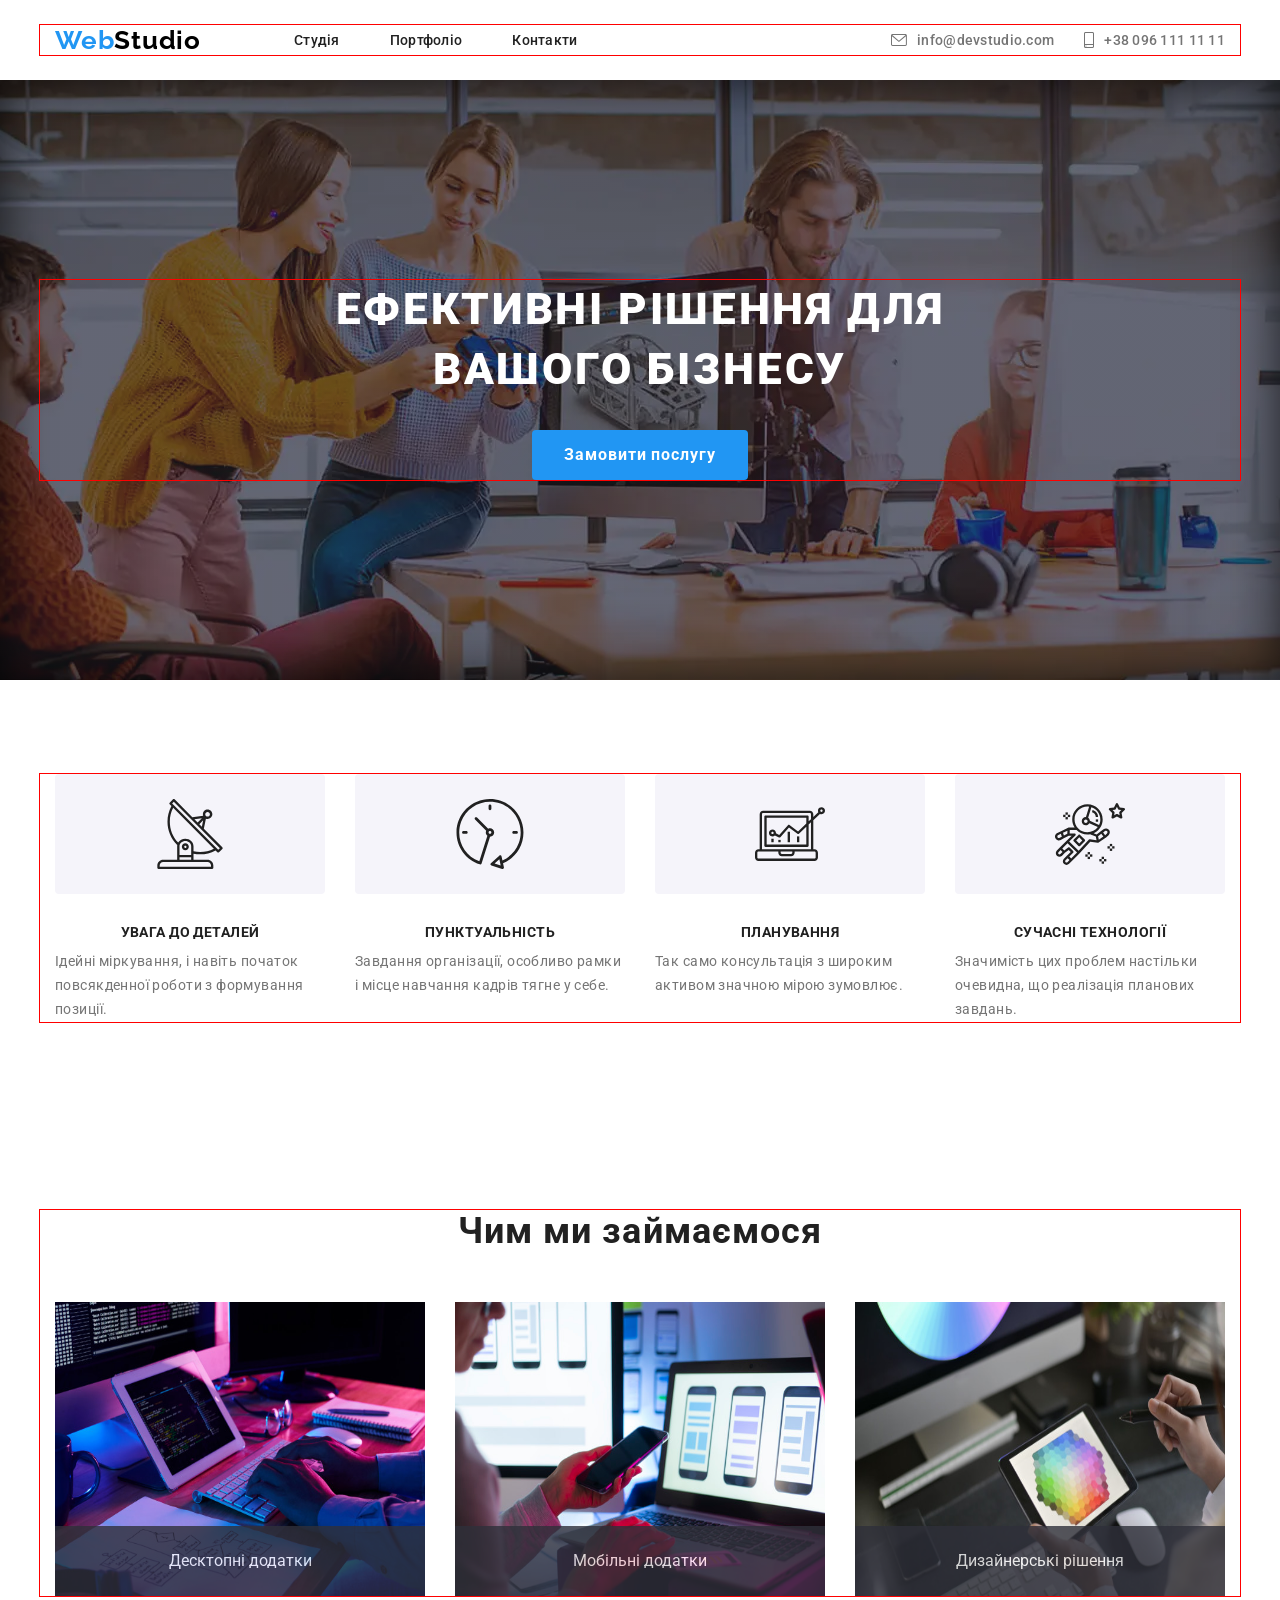
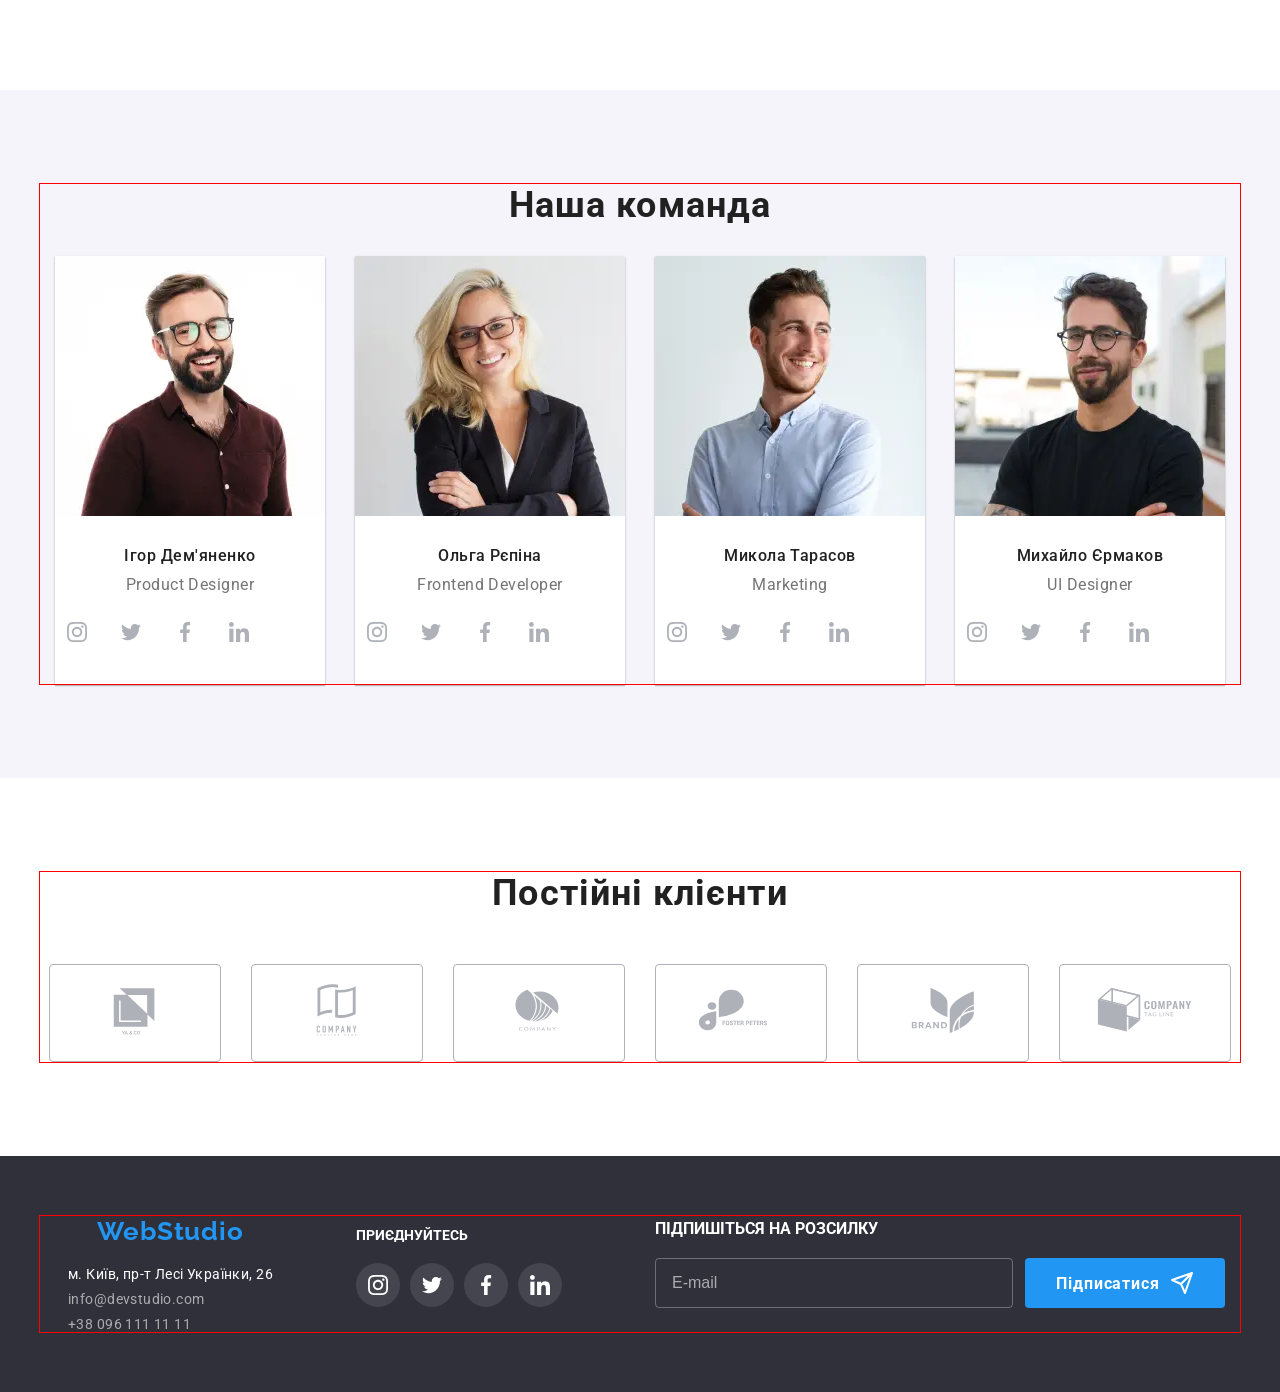
==== index.html @ 1d3b6f0b "initial commit" ====
<!doctype html>
<html lang="en">

<head>
  <meta charset="UTF-8" />
  <meta name="viewport" content="width=device-width, initial-scale=1.0" />
  <title>Document</title>
  <link rel="stylesheet" href="https://cdnjs.cloudflare.com/ajax/libs/animate.css/4.1.1/animate.min.css" />
  <link rel="stylesheet" href="./normalise.css" />
  <link rel="preconnect" href="https://fonts.googleapis.com" />
  <link rel="preconnect" href="https://fonts.gstatic.com" crossorigin />
  <link
    href="https://fonts.googleapis.com/css2?family=Raleway:ital,wght@0,100..900;1,100..900&family=Roboto:ital,wght@0,100..900;1,100..900&display=swap"
    rel="stylesheet" />
  <link rel="stylesheet" href="./css/main.min.css">
</head>

<body>
  <header class="header">
    <div class="container">
      <!-- <p class="animate__animated animate__bounce">tesst xoxoox</p> -->
      <p class="header__webstudio">Web<span>Studio</span></p>

       <button class="header__knopka" data-menu-open><svg class="header__icon">
          <use href="./img/symbol-defs.svg#icon-menu"></use>
        </svg>
      </button>
      <div class="menu is-hidden" data-menu>
        <button class="menu__knopka" data-menu-close type="button"><svg class="menu__close">
          <use href="./img/symbol-defs.svg#icon-cross"></use>
        </svg></button>
        <ul class="menu__list">
          <li class="menu__item"><a href="./index.html" class="menu__link active">Студія</a></li>
          <li class="menu__item"><a href="./portfolio.html" class="menu__link">Портфоліо</a></li>
          <li class="menu__item"><a href="#" class="menu__link">Контакти</a></li>
        </ul>
        <ul class="menu__items">
          <li class="menu__elm"><a href="tel:+380961111111" class="menu__contact">+38 096 111 11 11</a></li>
          <li class="menu__elm"><a href="mailto:info@devstudio.com" class="menu__contact">info@devstudio.com</a></li>
        </ul>
        <ul class="menu__socials">
          <li class="menu__sub"><a href="" class="menu__media">Instagram</a></li>
          <li class="menu__sub"><a href="" class="menu__media">Twitter</a></li>
          <li class="menu__sub"><a href="" class="menu__media">Facebook</a></li>
          <li class="menu__sub"><a href="" class="menu__media">Linkedin</a></li>
        </ul>
      </div>

      <nav class="header__nav">
        <ul class="header__list">
          <li class="header__item">
            <a class="header__link" href="./index.html">Студія</a>
          </li>
          <li class="header__item">
            <a class="header__link" href="./portfolio.html">Портфоліо</a>
          </li>
          <li class="header__item">
            <a class="header__link" href="">Контакти</a>
          </li>
        </ul>
        
      </nav>
      <ul class="header__contacts">
        <li class="header__item">
          <svg class="header__eicon">
            <use href="./img/symbol-defs.svg#icon-mail"></use>
          </svg>
          <a class="header__info" href="mailto:info@devstudio.com">
            info@devstudio.com
          </a>
        </li>
        <li class="header__item">
          <svg class="header__picon">
            <use href="./img/symbol-defs.svg#icon-smartphone"></use>
          </svg>

          <a class="header__info" href="tel:+380961111111">
            +38 096 111 11 11
          </a>
        </li>
      </ul>

     
    </div>
  </header>
  <main class="main">
    <section class="hero">
      <div class="container">
        <h1 class="hero__title">Ефективні рішення для вашого бізнесу</h1>
        <button class="hero__button" data-modal-open>Замовити послугу</button>
      </div>
    </section>

    <section class="features">
      <div class="container">
        <ul class="features__list">
          <li class="features__item">
            <div class="features__box">
              <svg class="features__img1">
                <use href="./img/symbol-defs.svg#icon-antenna"></use>
              </svg>
            </div>
            <h2 class="features__title">УВАГА ДО ДЕТАЛЕЙ</h2>
            <p class="features__description">
              Ідейні міркування, і навіть початок повсякденної роботи з
              формування позиції.
            </p>
          </li>
          <li class="features__item">
            <div class="features__box">
              <svg class="features__img2">
                <use href="./img/symbol-defs.svg#icon-clock"></use>
              </svg>
            </div>
            <h2 class="features__title">ПУНКТУАЛЬНІСТЬ</h2>
            <p class="features__description">
              Завдання організації, особливо рамки і місце навчання кадрів
              тягне у себе.
            </p>
          </li>
          <li class="features__item">
            <div class="features__box">
              <svg class="features__img3">
                <use href="./img/symbol-defs.svg#icon-diagram"></use>
              </svg>
            </div>
            <h2 class="features__title">ПЛАНУВАННЯ</h2>
            <p class="features__description">
              Так само консультація з широким активом значною мірою зумовлює.
            </p>
          </li>
          <li class="features__item">
            <div class="features__box">
              <svg class="features__img4">
                <use href="./img/symbol-defs.svg#icon-astronaut"></use>
              </svg>
            </div>
            <h2 class="features__title">СУЧАСНІ ТЕХНОЛОГІЇ</h2>
            <p class="features__description">
              Значимість цих проблем настільки очевидна, що реалізація
              планових завдань.
            </p>
          </li>
        </ul>
      </div>
    </section>

    <!--gallery-->

    <section class="gallery">
      <div class="container">
        <h1 class="gallery__title">Чим ми займаємося</h1>
        <ul class="gallery__list">
          <li class="gallery__item">
            <img class="gallery__image" src="img/keibord.jpg" alt="keyboard" width="370" height="294" />
            <p class="gallery__description">Десктопні додатки</p>
          </li>
          <li class="gallery__item">
            <img class="gallery__image" src="img/notebuk.jpg" alt="notebuk" width="370" height="294" />
            <p class="gallery__description">Мобільні додатки</p>
          </li>
          <li class="gallery__item">
            <img class="gallery__image" src="img/ipad.jpg" alt="ipad" width="370" height="294" />
            <p class="gallery__description">Дизайнерські рішення</p>
          </li>
        </ul>
      </div>
    </section>

    <!--testimonials-->

    <section class="team">
      <div class="container">
        <h1 class="team__title">Наша команда</h1>
        <ul class="team__list">
          <li class="team__item">
            <picture>
              <source srcset="./img/desktop/igor-desktop@1x.webp 1x, ./img/desktop/igor-desktop@2x.webp 2x " media="(min-width: 1200px)">
              <source srcset="./img/tablet/igor-tablet@1x.webp 1x, ./img/tablet/igor-tablet@2x.webp 2x " media="(min-width: 768px)">
              <source srcset="./img/mobile/igor-mobile@1x.webp 1x, ./img/mobile/igor-mobile@2x.webp 2x" media="(max-width: 767px)">
              <img src="./img/igor.jpg" alt="igor" class="team__foto" />
            </picture>
            <h3 class="team__name">Ігор Дем'яненко</h3>
            <p class="team__role">Product Designer</p>
            <div class="team__box">
              <a href="" class="team__link"><svg class="team__socials">
                  <use href="./img/symbol-defs.svg#icon-instagram"></use>
                </svg></a>
              <a href="" class="team__link"><svg class="team__socials">
                  <use href="./img/symbol-defs.svg#icon-twitter"></use>
                </svg></a>
              <a href="" class="team__link"><svg class="team__socials">
                  <use href="./img/symbol-defs.svg#icon-facebook-1"></use>
                </svg></a>
              <a href="" class="team__link"><svg class="team__socials">
                  <use href="./img/symbol-defs.svg#icon-linkedin"></use>
                </svg></a>
            </div>
          </li>
          <li class="team__item">
            <picture>
              <source srcset="./img/desktop/olga-desktop@1x.webp 1x, ./img/desktop/olga-desktop@2x.webp 2x" media="(min-width: 1200px)">
              <source srcset="./img/tablet/olga-tablet@1x.webp 1x, ./img/tablet/olga-tablet@2x.webp 2x" media="(min-width: 768px)">
              <source srcset="./img/mobile/olga-mobile@1x.webp 1x, ./img/mobile/olga-mobile@2x.webp 2x" media="(max-width: 767px)">
              <img class="team__foto" src="./img/olga (2).jpg" alt="olga" />
            </picture>
            <h3 class="team__name">Ольга Рєпіна</h3>
            <p class="team__role">Frontend Developer</p>
            <div class="team__box">
              <a href="" class="team__link"><svg class="team__socials">
                  <use href="./img/symbol-defs.svg#icon-instagram"></use>
                </svg></a>
              <a href="" class="team__link"><svg class="team__socials">
                  <use href="./img/symbol-defs.svg#icon-twitter"></use>
                </svg></a>
              <a href="" class="team__link"><svg class="team__socials">
                  <use href="./img/symbol-defs.svg#icon-facebook-1"></use>
                </svg></a>
              <a href="" class="team__link"><svg class="team__socials">
                  <use href="./img/symbol-defs.svg#icon-linkedin"></use>
                </svg></a>
            </div>
          </li>
          <li class="team__item">
            <picture>
              <source srcset="./img/desktop/mikola-desktop@1x.webp 1x, ./img/desktop/mikola-desktop@2x.webp 2x" media="(min-width: 1200px)">
              <source srcset="./img/tablet/mikola-tablet@1x.webp 1x, ./img/tablet/mikola-tablet@2x.webp 2x" media="(min-width: 768px)">
              <source srcset="./img/mobile/mikola-mobile@1x.webp 1x, ./img/mobile/mikola-mobile@2x.webp 2x" media="(max-width: 767px)">
              <img class="team__foto" src="./img/mikola (2).jpg" alt="mikola" />
            </picture>
            
            <h3 class="team__name">Микола Тарасов</h3>
            <p class="team__role">Marketing</p>
            <div class="team__box">
              <a href="" class="team__link"><svg class="team__socials">
                  <use href="./img/symbol-defs.svg#icon-instagram"></use>
                </svg></a>
              <a href="" class="team__link"><svg class="team__socials">
                  <use href="./img/symbol-defs.svg#icon-twitter"></use>
                </svg></a>
              <a href="" class="team__link"><svg class="team__socials">
                  <use href="./img/symbol-defs.svg#icon-facebook-1"></use>
                </svg></a>
              <a href="" class="team__link"><svg class="team__socials">
                  <use href="./img/symbol-defs.svg#icon-linkedin"></use>
                </svg></a>
            </div>
          </li>
          <li class="team__item">
            <picture>
              <source srcset="./img/desktop/mihail-desctop@1x.webp 1x, ./img/desktop/mihail-desctop@2x.webp 2x" media="(min-width: 1200px)">
              <source srcset="./img/tablet/mihail-tablet@1x.webp 1x, ./img/tablet/mihail-tablet@2x.webp 2x" media="(min-width: 768px)">
              <source srcset="./img/mobile/mihail-mobile@1x.webp 1x, ./img/mobile/mihail-mobile@2x.webp 2x" media="(max-width: 767px)">
              <img src="./img/mihail (2).jpg" alt="mihail" class="team__foto" />
            </picture>
            
            <h3 class="team__name">Михайло Єрмаков</h3>
            <p class="team__role">UI Designer</p>
            <div class="team__box">
              <a href="" class="team__link"><svg class="team__socials">
                  <use href="./img/symbol-defs.svg#icon-instagram"></use>
                </svg></a>
              <a href="" class="team__link"><svg class="team__socials">
                  <use href="./img/symbol-defs.svg#icon-twitter"></use>
                </svg></a>
              <a href="" class="team__link"><svg class="team__socials">
                  <use href="./img/symbol-defs.svg#icon-facebook-1"></use>
                </svg></a>
              <a href="" class="team__link"><svg class="team__socials">
                  <use href="./img/symbol-defs.svg#icon-linkedin"></use>
                </svg></a>
            </div>
          </li>
        </ul>
      </div>
    </section>

    <section class="clients">
      <div class="container">
        <h2 class="clients__title">Постійні клієнти</h2>
        <ul class="clients__list">
          <li class="clients__item">
            <a href="">
              <svg class="clients__icon">
                <use href="./img/symbol-defs.svg#icon-client1"></use>
              </svg>
            </a>
          </li>
          <li class="clients__item">
            <a href="">
              <svg class="clients__icon">
                <use href="./img/symbol-defs.svg#icon-client2"></use>
              </svg></a>
          </li>
          <li class="clients__item">
            <a href="">
              <svg class="clients__icon">
                <use href="./img/symbol-defs.svg#icon-client3"></use>
              </svg>
            </a>
          </li>
          <li class="clients__item">
            <a href="">
              <svg class="clients__icon">
                <use href="./img/symbol-defs.svg#icon-client4"></use>
              </svg>
            </a>
          </li>
          <li class="clients__item">
            <a href="">
              <svg class="clients__icon">
                <use href="./img/symbol-defs.svg#icon-client5"></use>
              </svg>
            </a>
          </li>
          <li class="clients__item">
            <a href=""><svg class="clients__icon">
                <use href="./img/symbol-defs.svg#icon-client6"></use>
              </svg></a>
          </li>
        </ul>
      </div>
    </section>

    <!--register-->


  </main>


  <footer class="contacts">
      <div class="container">
        <div class="double-box">
        <div class="contacts__box">
          <p class="contacts__title">WebStudio</p>
          <ul class="contacts__list">
            <li class="contacts__item">
              <p class="contacts__address">м. Київ, пр-т Лесі Українки, 26</p>
            </li>
            <li class="contacts__item">
              <p class="contacts__info">info@devstudio.com</p>
            </li>
            <li class="contacts__item">
              <p class="contacts__info">+38 096 111 11 11</p>
            </li>
          </ul>
        </div>
        <div class="socials">
        <p class="socials__title">приєднуйтесь</p>
        <ul class="socials__list">
          <li class="socials__item"><a href="" class="socials__link"><svg class="socials__contacts">
            <use href="./img/symbol-defs.svg#icon-instagram"></use></svg></a></li>
          <li class="socials__item"><a href="" class="socials__link"><svg class="socials__contacts">
            <use href="./img/symbol-defs.svg#icon-twitter"></use></svg></a></li>
          <li class="socials__item"><a href="" class="socials__link"><svg class="socials__contacts">
            <use href="./img/symbol-defs.svg#icon-facebook-1"></use></svg></a></li>
          <li class="socials__item"><a href="" class="socials__link"><svg class="socials__contacts">
            <use href="./img/symbol-defs.svg#icon-linkedin"></use></svg></a></li>
        </ul>
      </div>
        </div>
        <div class="subscribe">
        <p class="subscribe__title">Підпишіться на розсилку</p>
        <form class="subscribe__form" action="#" novalidate>
      <input class="subscribe__input" type="email" placeholder="E-mail"/>
    <button class="subscribe__button" type="submit">
      Підписатися
    </button>
  </form>
</div>
    </div>
  </footer>


  <div class="backdrop is-hidden" data-modal>
      <div class="model">
        <button class="model__button" type="button" data-modal-close><svg class="model__icon">
          <use href="./img/symbol-defs.svg#icon-cross"></use>
      </svg></button>
      <h2 class="model__title">Залиште свої дані, ми вам передзвонимо</h2>
      <form class="model__form">
          <label class="model__label">ім'я
            <input class="model__input" type="text" required minlength="2" maxlength="15"/>
            <svg class="model__pic">
              <use href="./img/symbol-defs.svg#icon-user"></use>
            </svg>
          </label>
          
          <label class="model__label">телефон
            <input class="model__input" type="tel" pattern="^\+38\s0\d{2}\s\d{3}\s\d{2}\s\d{2}$" placeholder="+38 123 456 78 90"/>
            <svg class="model__pic">
              <use href="./img/symbol-defs.svg#icon-phone"></use>
            </svg>
          </label>

          <label class="model__label">пошта
            <input class="model__input" type="email" required minlength="10"/>
            <svg class="model__pic">
              <use href="./img/symbol-defs.svg#icon-box-add"></use>
            </svg>
          </label>
          <label class="model__label"> коментар
            <textarea placeholder="Введіть текст" class="model__comment">
            </textarea>
          </label>
          <div class="model__box">
            <input class="model__check" type="checkbox" required>
            <p class="model__text">Погоджуюся з розсилкою та приймаю</p>
            <a class="model__link" href="">Умови договору</a>
          </div>
          <button class="model__submit" type="submit">Відправити</button>
      </form>
      </div>
    </div>
    <script type="module" src="./modal.js"></script>
    <script src="./menu.js"></script>
</body>

</html>
---- css/main.min.css ----
.header{padding:10px 0}*{margin:0;padding:0;box-sizing:border-box}body{font-family:"Roboto",sans-serif}ul{list-style:none;padding:0}a{text-decoration:none}img{display:block;width:100%;height:auto;max-width:100%}h1,h2,h3,p{margin:0}.container{display:flex;max-width:1200px;margin:0 auto;padding:0 15px;outline:1px solid red}@media screen and (min-width: 480px){.container{width:480px}}@media screen and (min-width: 768px){.container{width:768px}}@media screen and (min-width: 1200px){.container{width:1200px}}.header{background:#fff}@media screen and (min-width: 768px){.header{padding:21px 0}}@media screen and (min-width: 1200px){.header{padding:25px 0}}.header .container{display:flex;align-items:center;height:100%}.header__webstudio{font-family:"Raleway",sans-serif;font-weight:700;font-size:24px;letter-spacing:.03em;color:#2196f3;margin-right:auto}@media screen and (min-width: 768px){.header__webstudio{margin-right:87px}}@media screen and (min-width: 1200px){.header__webstudio{font-size:26px;letter-spacing:.78px;margin-right:93px}}.header__webstudio span{color:#000}.header__nav{display:flex;align-items:center;display:none}@media screen and (min-width: 768px){.header__nav{display:block}}.header__list{display:flex;gap:50px}.header__item{display:flex;align-items:center;gap:10px}.header__link{font-family:"Roboto",sans-serif;font-weight:500;font-size:14px;letter-spacing:.02em;color:#212121;transition:color 250ms;position:relative}.header__link::after{content:"";position:absolute;left:0;bottom:-31px;width:100%;height:4px;border-radius:2px;background-color:#2196f3;opacity:0;transition:opacity 250ms}.header__link:hover{color:#2196f3;transition-timing-function:cubic-bezier(0.89, 0.17, 0.14, 0.89)}.header__link:hover::after{opacity:1}.header__contacts{gap:10px;margin-left:auto;display:none}@media screen and (min-width: 768px){.header__contacts{display:flex;flex-direction:column}}@media screen and (min-width: 1200px){.header__contacts{display:flex;gap:30px;flex-direction:row}}.header__info{font-family:"Roboto",sans-serif;font-weight:500;font-size:14px;letter-spacing:.02em;color:#757575;transition-property:color;transition-duration:500ms}.header__info:hover{color:#2196f3}.header__eicon{display:flex;flex-direction:column;fill:#757575;width:16px;height:12px;transition-property:fill;transition-duration:250ms}.header__eicon:hover{fill:#2196f3}.header__picon{display:flex;flex-direction:column;fill:#757575;width:10px;height:16px;transition-property:fill;transition-duration:250ms}.header__picon:hover{fill:#2196f3}.header__knopka{border:none;display:block;background-color:#fff}@media screen and (min-width: 768px){.header__knopka{display:none}}.header__icon{width:40px;height:40px}.menu{position:fixed;top:0;left:0;width:100%;height:100%;background-color:#fff;z-index:1;padding:48px 0 48px 40px;opacity:1}.menu__knopka{width:40px;height:40px;border-radius:50%;background-color:green;display:flex;justify-content:center;align-items:center;border:none;background-color:rgba(0,0,0,0);position:absolute;top:10px;right:15px}.menu__knopka:hover .menu__close{fill:#2196f3}.menu__close{width:30px;height:30px;transition-property:fill;transition-duration:350ms}.menu__list{display:flex;flex-direction:column;gap:35px}.menu__link{font-family:"Roboto",sans-serif;font-weight:500;font-size:40px;letter-spacing:.02em;color:#212121}.menu__items{display:flex;flex-direction:column;gap:32px;margin-top:150px;margin-bottom:64px}.menu__contact{font-family:"Roboto",sans-serif;font-weight:500;font-size:34px;letter-spacing:.02em;color:#2196f3}.menu__elm:last-child .menu__contact{font-family:"Roboto",sans-serif;font-weight:500;font-size:24px;letter-spacing:.02em;color:#757575}.menu__socials{display:flex;align-items:center;gap:10px}.menu__media{font-family:"Roboto",sans-serif;font-weight:500;font-size:18px;line-height:122%;letter-spacing:.02em;color:#2196f3}.menu__sub{display:flex;align-items:center}.menu__sub:not(:last-child)::after{content:"";display:block;width:1px;height:22px;margin-left:10px;background-color:rgba(33,33,33,.2)}.active{color:#2196f3}.is-hidden{opacity:0;pointer-events:none}.hero{background-image:linear-gradient(rgba(47, 48, 58, 0.4), rgba(47, 48, 58, 0.4)),url("../img/mobile/hero-mobile@1x.webp");padding-top:118px;padding-bottom:118px;margin:0% auto;display:flex;justify-content:center;align-items:center;box-shadow:0px 0px 50px 0px rgba(0,0,0,.75) inset;-webkit-box-shadow:0px 0px 50px 0px rgba(0,0,0,.75) inset;-moz-box-shadow:0px 0px 50px 0px rgba(0,0,0,.75) inset;background-repeat:no-repeat;background-size:cover;background-position:center}@media(min-device-pixel-ratio: 2),(min-resolution: 192dpi),(min-resolution: 2dppx){.hero{background-image:linear-gradient(rgba(47, 48, 58, 0.4), rgba(47, 48, 58, 0.4)),url(../img/mobile/hero-mobile@2x.webp)}}@media screen and (min-width: 768px){.hero{background-image:linear-gradient(rgba(47, 48, 58, 0.4), rgba(47, 48, 58, 0.4)),url(../img/tablet/hero-tablet@1x.webp)}}@media screen and (min-width: 768px)and (min-device-pixel-ratio: 2),screen and (min-width: 768px)and (min-resolution: 192dpi),screen and (min-width: 768px)and (min-resolution: 2dppx){.hero{background-image:linear-gradient(rgba(47, 48, 58, 0.4), rgba(47, 48, 58, 0.4)),url(../img/tablet/hero-tablet@2x.webp)}}@media screen and (min-width: 1200px){.hero{padding-bottom:200px;padding-top:200px;background-image:linear-gradient(rgba(47, 48, 58, 0.4), rgba(47, 48, 58, 0.4)),url(../img/desktop/hero-desktop@1x.webp)}}@media screen and (min-width: 1200px)and (min-device-pixel-ratio: 2),screen and (min-width: 1200px)and (min-resolution: 192dpi),screen and (min-width: 1200px)and (min-resolution: 2dppx){.hero{background-image:linear-gradient(rgba(47, 48, 58, 0.4), rgba(47, 48, 58, 0.4)),url(../img/desktop/hero-desktop@2x.webp)}}.hero__title{font-family:"Roboto",sans-serif;font-weight:900;font-size:26px;line-height:136%;letter-spacing:.06em;text-transform:uppercase;text-align:center;color:#fff;width:100%;margin-bottom:30px}@media screen and (min-width: 480px){.hero__title{width:360px}}@media screen and (min-width: 1200px){.hero__title{width:696px;font-size:44px}}.hero__button{border:none;font-family:"Roboto",sans-serif;border-radius:4px;width:200px;height:50px;background:#2196f3;font-weight:700;font-size:16px;line-height:187%;letter-spacing:.06em;text-align:center;color:#fff}@media screen and (min-width: 1200px){.hero__button{width:216px}}.hero .container{flex-direction:column;align-items:center}.features{padding-bottom:60px;padding-top:60px}@media screen and (min-width: 768px){.features{padding-bottom:94px;padding-top:94px}}.features__list{display:flex;flex-direction:column;gap:30px}@media screen and (min-width: 768px){.features__list{display:grid;grid-template-columns:repeat(2, 1fr)}}@media screen and (min-width: 1200px){.features__list{grid-template-columns:repeat(4, 1fr)}}.features__item{width:100%;height:226px}@media screen and (min-width: 480px){.features__item{width:450px}}@media screen and (min-width: 768px){.features__item{width:354px;height:224px}}@media screen and (min-width: 1200px){.features__item{width:270px;height:248px}}.features__box{width:100%;height:120px;background-color:#f5f4fa;margin-bottom:30px;border-radius:4px;display:flex;justify-content:center;align-items:center}@media screen and (min-width: 480px){.features__box{width:450px}}@media screen and (min-width: 768px){.features__box{width:354px;height:120px}}@media screen and (min-width: 1200px){.features__box{width:270px;height:120px}}.features__img1{fill:#212121;width:70px;height:70px}.features__img2{fill:#212121;width:70px;height:70px}.features__img3{fill:#212121;width:70px;height:70px}.features__img4{fill:#212121;width:70px;height:70px}.features__title{font-family:"Roboto",sans-serif;font-weight:700;font-size:14px;letter-spacing:.03em;text-transform:uppercase;color:#212121;margin-bottom:10px;text-align:center}.features__description{font-family:"Roboto",sans-serif;font-weight:400;font-size:14px;line-height:171%;letter-spacing:.03em;color:#757575}.gallery{display:none}@media screen and (min-width: 1200px){.gallery{padding-bottom:94px;padding-top:94px;display:block}}.gallery .container{flex-direction:column;align-items:center}.gallery__title{font-family:"Roboto",sans-serif;font-weight:700;font-size:36px;letter-spacing:.03em;text-align:center;color:#212121;margin-bottom:50px}.gallery__list{display:flex;gap:30px}.gallery__item{width:370px;height:294px;display:block;position:relative}.gallery__image{gap:30px;width:370px;height:294px}.gallery__description{display:flex;justify-content:center;align-items:center;width:370px;height:70px;color:#fff;background-color:#2f303a;opacity:80%;position:absolute;bottom:0}.team{background-color:#f5f4fa;padding-bottom:60px;padding-top:60px}@media screen and (min-width: 1200px){.team{padding-bottom:94px;padding-top:94px}}.team .container{display:flex;flex-direction:column}.team__title{font-family:"Roboto",sans-serif;font-weight:700;font-size:28px;letter-spacing:.03em;text-align:center;color:#212121;margin-bottom:30px}@media screen and (min-width: 1200px){.team__title{font-weight:700;font-size:36px}}.team__list{display:flex;flex-direction:column;gap:30px}@media screen and (min-width: 768px){.team__list{display:grid;grid-template-columns:repeat(2, 1fr)}}@media screen and (min-width: 1200px){.team__list{display:grid;grid-template-columns:repeat(4, 1fr)}}.team__item{box-shadow:0 2px 1px 0 rgba(0,0,0,.2),0 1px 1px 0 rgba(0,0,0,.14),0 1px 3px 0 rgba(0,0,0,.12);background:#fff;width:100%;height:100%}@media screen and (min-width: 480px){.team__item{width:450px;height:622px}}@media screen and (min-width: 768px){.team__item{width:354px;height:536px}}@media screen and (min-width: 1200px){.team__item{width:270px;height:428px}}.team__foto{width:100%;margin-bottom:30px}@media screen and (min-width: 480px){.team__foto{width:450px;height:460px}}@media screen and (min-width: 768px){.team__foto{width:354px;height:374px}}@media screen and (min-width: 1200px){.team__foto{width:270px;height:260px}}.team__name{font-family:"Roboto",sans-serif;font-weight:500;font-size:16px;letter-spacing:.03em;text-align:center;color:#212121;margin-bottom:10px}.team__role{font-family:"Roboto",sans-serif;font-weight:400;font-size:16px;letter-spacing:.03em;text-align:center;color:#757575;margin-bottom:16px}.team__box{display:flex;justify-self:center;gap:10px;margin-bottom:24px}.team__link{display:flex;align-items:center;justify-content:center;width:44px;height:44px;border-radius:50%;transition-property:background-color;transition-duration:250ms}.team__link:hover{background-color:#2196f3}.team__link:hover .team__socials{fill:#fff}.team__socials{fill:#afb1b8;width:20px;height:20px;transition-property:fill;transition-duration:350ms}.clients{padding-top:60px;padding-bottom:60px}@media screen and (min-width: 1200px){.clients{padding-bottom:94px;padding-top:94px}}.clients .container{display:flex;justify-content:center;align-items:center;flex-direction:column}.clients__title{font-family:"Roboto",sans-serif;font-weight:700;font-size:28px;letter-spacing:.03em;text-align:center;color:#212121;margin-bottom:30px}@media screen and (min-width: 1200px){.clients__title{font-weight:700;font-size:36px;margin-bottom:50px}}.clients__list{display:grid;gap:30px;grid-template-columns:repeat(2, 1fr);justify-content:center;align-items:center;flex-wrap:wrap}@media screen and (min-width: 768px){.clients__list{display:grid;grid-template-columns:repeat(3, 1fr)}}@media screen and (min-width: 1200px){.clients__list{display:grid;grid-template-columns:repeat(6, 1fr)}}.clients__item{border:solid 1px #afb1b8;border-radius:4px;display:flex;align-items:center;justify-content:center;padding:16px 10px;transition-property:border;transition-duration:350ms}.clients__item:hover{border:solid 1px #2196f3}@media screen and (min-width: 480px){.clients__item{padding:16px 52px}}@media screen and (min-width: 768px){.clients__item{padding:16px 60px}}@media screen and (min-width: 1200px){.clients__item{padding:16px 32px}}.clients__icon{fill:#afb1b8;width:100%;height:60px;transition-property:fill;transition-duration:350ms}.clients__icon:hover{fill:#2196f3}@media screen and (min-width: 480px){.clients__icon{width:106px}}.contacts{background:#2f303a;padding-top:60px;padding-bottom:60px}.contacts .container{display:flex;flex-direction:column;align-items:center}@media screen and (min-width: 1200px){.contacts .container{display:flex;flex-direction:row}}.contacts .container:last-child>div:last-child{display:flex;flex-wrap:wrap;align-items:center}.contacts__box{display:flex;flex-direction:column;align-items:center;margin-bottom:20px}@media screen and (min-width: 1200px){.contacts__box{margin-bottom:0;width:231px}}.contacts__title{display:flex;font-family:"Raleway",sans-serif;font-weight:700;font-size:24px;letter-spacing:.03em;color:#2196f3;margin-bottom:20px;justify-content:center}@media screen and (min-width: 1200px){.contacts__title{font-size:26px}}.contacts__list{display:flex;gap:8px;flex-direction:column}@media screen and (min-width: 1200px){.contacts__list{gap:9px}}.contacts__address{font-family:"Roboto",sans-serif;font-weight:400;font-size:14px;letter-spacing:.03em;color:#fff;text-align:center}@media screen and (min-width: 1200px){.contacts__address{text-align:left}}.contacts__info{font-family:"Roboto",sans-serif;font-weight:400;font-size:14px;letter-spacing:.03em;color:hsla(0,0%,100%,.6);text-align:center}@media screen and (min-width: 1200px){.contacts__info{text-align:left}}.socials{display:flex;flex-direction:column;text-align:center;margin-top:60px}@media screen and (min-width: 768px){.socials{margin-left:165px;margin-top:0}}@media screen and (min-width: 1200px){.socials{text-align:left;margin-left:70px}}.socials__title{font-family:"Roboto",sans-serif;font-weight:700;font-size:14px;letter-spacing:3%;color:#fff;text-transform:uppercase;margin-bottom:20px}.socials__list{display:flex;gap:10px}.socials__link{display:flex;align-items:center;justify-content:center;width:44px;height:44px;border-radius:50%;background:hsla(0,0%,100%,.1);transition:background-color 350ms}.socials__link:hover{background:#2196f3}.socials__contacts{fill:#fff;width:20px;height:20px}.double-box{margin-bottom:60px}@media screen and (min-width: 768px){.double-box{display:flex;flex-direction:row;align-items:baseline}}@media screen and (min-width: 1200px){.double-box{margin-bottom:0}}.subscribe{display:flex;align-items:center;justify-content:center;flex-direction:column}@media screen and (min-width: 1200px){.subscribe{flex-direction:column;margin-left:93px;margin-bottom:20px}}.subscribe__title{font-family:"Roboto",sans-serif;font-weight:700;font-size:14px;letter-spacing:3%;text-transform:uppercase;color:#fff;margin-bottom:20px;text-align:center}@media screen and (min-width: 1200px){.subscribe__title{font-size:16px;letter-spacing:6%;text-align:left;width:100%}}.subscribe__form{display:flex;align-items:center;justify-content:center;flex-direction:column}@media screen and (min-width: 1200px){.subscribe__form{flex-direction:row;align-items:center;gap:12px}}.subscribe__input{border-radius:4px;width:290px;height:50px;border:1px solid hsla(0,0%,100%,.3);background:rgba(0,0,0,0);padding-left:16px;color:#fff;font-size:16px;outline:none;transition:border-color 350ms;margin-bottom:20px}@media screen and (min-width: 768px){.subscribe__input{width:450px}}@media screen and (min-width: 1200px){.subscribe__input{width:358px;height:50px;margin-bottom:0}}.subscribe__input::-moz-placeholder{color:hsla(0,0%,100%,.6)}.subscribe__input::placeholder{color:hsla(0,0%,100%,.6)}.subscribe__input:focus{border-color:hsla(0,0%,100%,.6)}.subscribe__button{font-family:"Roboto",sans-serif;border:none;border-radius:4px;width:200px;height:50px;background:#2196f3;font-weight:700;font-size:16px;letter-spacing:.06em;color:#fff;display:flex;align-items:center;justify-content:center;gap:10px;cursor:pointer;transition:background 350ms}.subscribe__button:hover{background:rgb(12.0615384615,129.6615384615,223.1384615385)}.subscribe__button::after{content:"";display:inline-block;width:24px;height:24px;background-image:url("data:image/svg+xml,%3Csvg xmlns='http://www.w3.org/2000/svg' width='24' height='24' viewBox='0 0 24 24' fill='none'%3E%3Cpath d='M22 2L11 13M22 2L15 22L11 13M22 2L2 9L11 13' stroke='white' stroke-width='2' stroke-linecap='round' stroke-linejoin='round'/%3E%3C/svg%3E");background-repeat:no-repeat;background-position:center;background-size:contain;flex-shrink:0}.backdrop{background-color:rgba(12,7,8,.4745098039);position:fixed;top:0;left:0;width:100%;height:100%}.is-hidden{opacity:0;pointer-events:none}.model{width:100%;height:609px;background-color:#fff;border-radius:4px;position:absolute;top:50%;left:50%;transform:translate(-50%, -50%);padding:40px}@media screen and (min-width: 450px){.model{width:450px}}@media screen and (min-width: 1200px){.model{width:528px;height:581px}}.model__button{width:40px;height:40px;border-radius:50%;border:none;outline:1px solid gray;display:flex;align-items:center;justify-content:center;position:absolute;top:10px;right:10px;background-color:rgba(0,0,0,0)}.model__button:hover .model__icon{fill:#2196f3}.model__icon{width:18px;height:18px;fill:#000;transition-property:fill;transition-duration:350ms}.model__title{font-family:"Roboto",sans-serif;font-weight:700;font-size:20px;letter-spacing:.03em;text-align:center;color:#212121;margin-bottom:12px}.model__label{font-weight:400;font-size:12px;letter-spacing:.01em;color:#757575;display:block;position:relative}.model__input{outline:1px solid rgba(33,33,33,.2);border-radius:4px;width:100%;height:40px;margin-top:4px;margin-bottom:10px;border:none;padding-left:42px;transition-property:outline;transition-duration:350ms}@media screen and (min-width: 480px){.model__input{width:370px}}@media screen and (min-width: 1200px){.model__input{width:448px}}.model__input:hover,.model__input:focus{outline:1px solid #2196f3}.model__input:hover+.model__pic,.model__input:focus+.model__pic{fill:#2196f3}.model__pic{width:18px;height:18px;position:absolute;top:30px;left:12px;fill:#000}.model__comment{display:block;width:100%;outline:1px solid rgba(33,33,33,.2);border:rgba(33,33,33,.2);border-radius:4px;height:120px;resize:none;padding:12px 16px;font-weight:400;font-size:12px;letter-spacing:.01em;color:rgba(117,117,117,.5);margin-top:4px;margin-bottom:20px}@media screen and (min-width: 480px){.model__comment{width:370px}}@media screen and (min-width: 1200px){.model__comment{width:448px}}.model__box{display:flex;justify-content:center;align-items:center}.model__check{width:16px;height:15px}.model__text{font-weight:400;font-size:12px;line-height:171%;letter-spacing:.03em;color:#757575;margin-left:9px;margin-right:4px}.model__link{font-weight:400;font-size:12px;line-height:171%;letter-spacing:.03em;color:#2196f3;text-decoration:underline;-webkit-text-decoration-skip-ink:none;text-decoration-skip-ink:none}.model__submit{font-weight:700;font-size:16px;line-height:188%;letter-spacing:.06em;border:none;color:#fff;text-align:center;border-radius:4px;width:200px;height:50px;box-shadow:0px 4px 4px 0px rgba(0,0,0,.15);background:#2196f3;display:block;margin:0 auto;margin-top:30px}.phero{padding-bottom:40px;padding-top:60px}@media screen and (min-width: 768px){.phero{padding-bottom:14px;padding-top:60px}}@media screen and (min-width: 1200px){.phero{padding-bottom:34px;padding-top:94px}}.phero .container{padding:0}@media screen and (min-width: 768px){.phero .container{justify-content:center}}.phero__list{display:flex;gap:8px;flex-wrap:wrap}.phero__item{display:flex;align-items:center;justify-content:center}.phero__link{font-family:"Roboto",sans-serif;color:#212121;background-color:#f5f4fa;text-transform:capitalize;padding:6px 22px;font-weight:500;font-size:16px;line-height:163%;letter-spacing:.03em;text-align:center;color:#212121;transition-property:color,background-color,box-shadow;transition-duration:250ms}.phero__link:hover{color:#fff;background-color:#2196f3;border-radius:4px;box-shadow:0px 2px 2px 0px rgba(0,0,0,.1215686275);box-shadow:0px 1px 2px 0px rgba(0,0,0,.0784313725);box-shadow:0px 3px 1px 0px rgba(0,0,0,.1019607843)}.testimonials{padding-bottom:40px;padding-top:60px}@media screen and (min-width: 768px){.testimonials{padding-bottom:14px;padding-top:60px}}@media screen and (min-width: 1200px){.testimonials{padding-bottom:34px;padding-top:60px}}.testimonials .container{justify-content:center}.testimonials__list{display:flex;gap:30px;flex-wrap:wrap}.testimonials__item{border:solid 1px #eee;position:relative;border-radius:4px;overflow:hidden;display:flex;flex-direction:column;width:100%}@media screen and (min-width: 768px){.testimonials__item{width:354px;height:440px}}@media screen and (min-width: 1200px){.testimonials__item{width:370px;height:404px}}.testimonials__item:hover{box-shadow:1px 4px 6px 0 rgba(0,0,0,.16),0 4px 4px 0 rgba(0,0,0,.06),0 1px 1px 0 rgba(0,0,0,.12);background:#fff}.testimonials__item:hover .testimonials__text{opacity:1;transform:translateY(0);color:#fff}.testimonials__box{position:relative;overflow:hidden}.testimonials__foto{width:100%;height:100%;overflow:hidden}@media screen and (max-width: 480px){.testimonials__foto{width:450px}}@media screen and (min-width: 768px){.testimonials__foto{width:354px}}@media screen and (min-width: 1200px){.testimonials__foto{width:370px}}.testimonials__text{position:absolute;top:0;left:0;width:100%;height:100%;background:rgba(33,150,243,.9);font-family:"Roboto",sans-serif;font-weight:400;font-size:18px;line-height:156%;letter-spacing:.03em;color:#fff;padding:10px 10px;opacity:0;transform:translateY(100%);transition-property:opacity,transform;transition-duration:250ms}@media screen and (min-width: 480px){.testimonials__text{padding:77px 24px}}@media screen and (min-width: 768px){.testimonials__text{padding-bottom:77px;padding-right:24px;padding-left:24px;padding-top:49px}}@media screen and (min-width: 1200px){.testimonials__text{padding:63px 24px}}.testimonials__info{padding:20px 24px}.testimonials__name{font-family:"Roboto",sans-serif;font-weight:700;font-size:18px;letter-spacing:.03em;color:#212121;margin-bottom:15px}.testimonials__role{font-family:"Roboto",sans-serif;text-transform:capitalize;color:#757575;font-weight:400;font-size:16px}/*# sourceMappingURL=main.min.css.map */
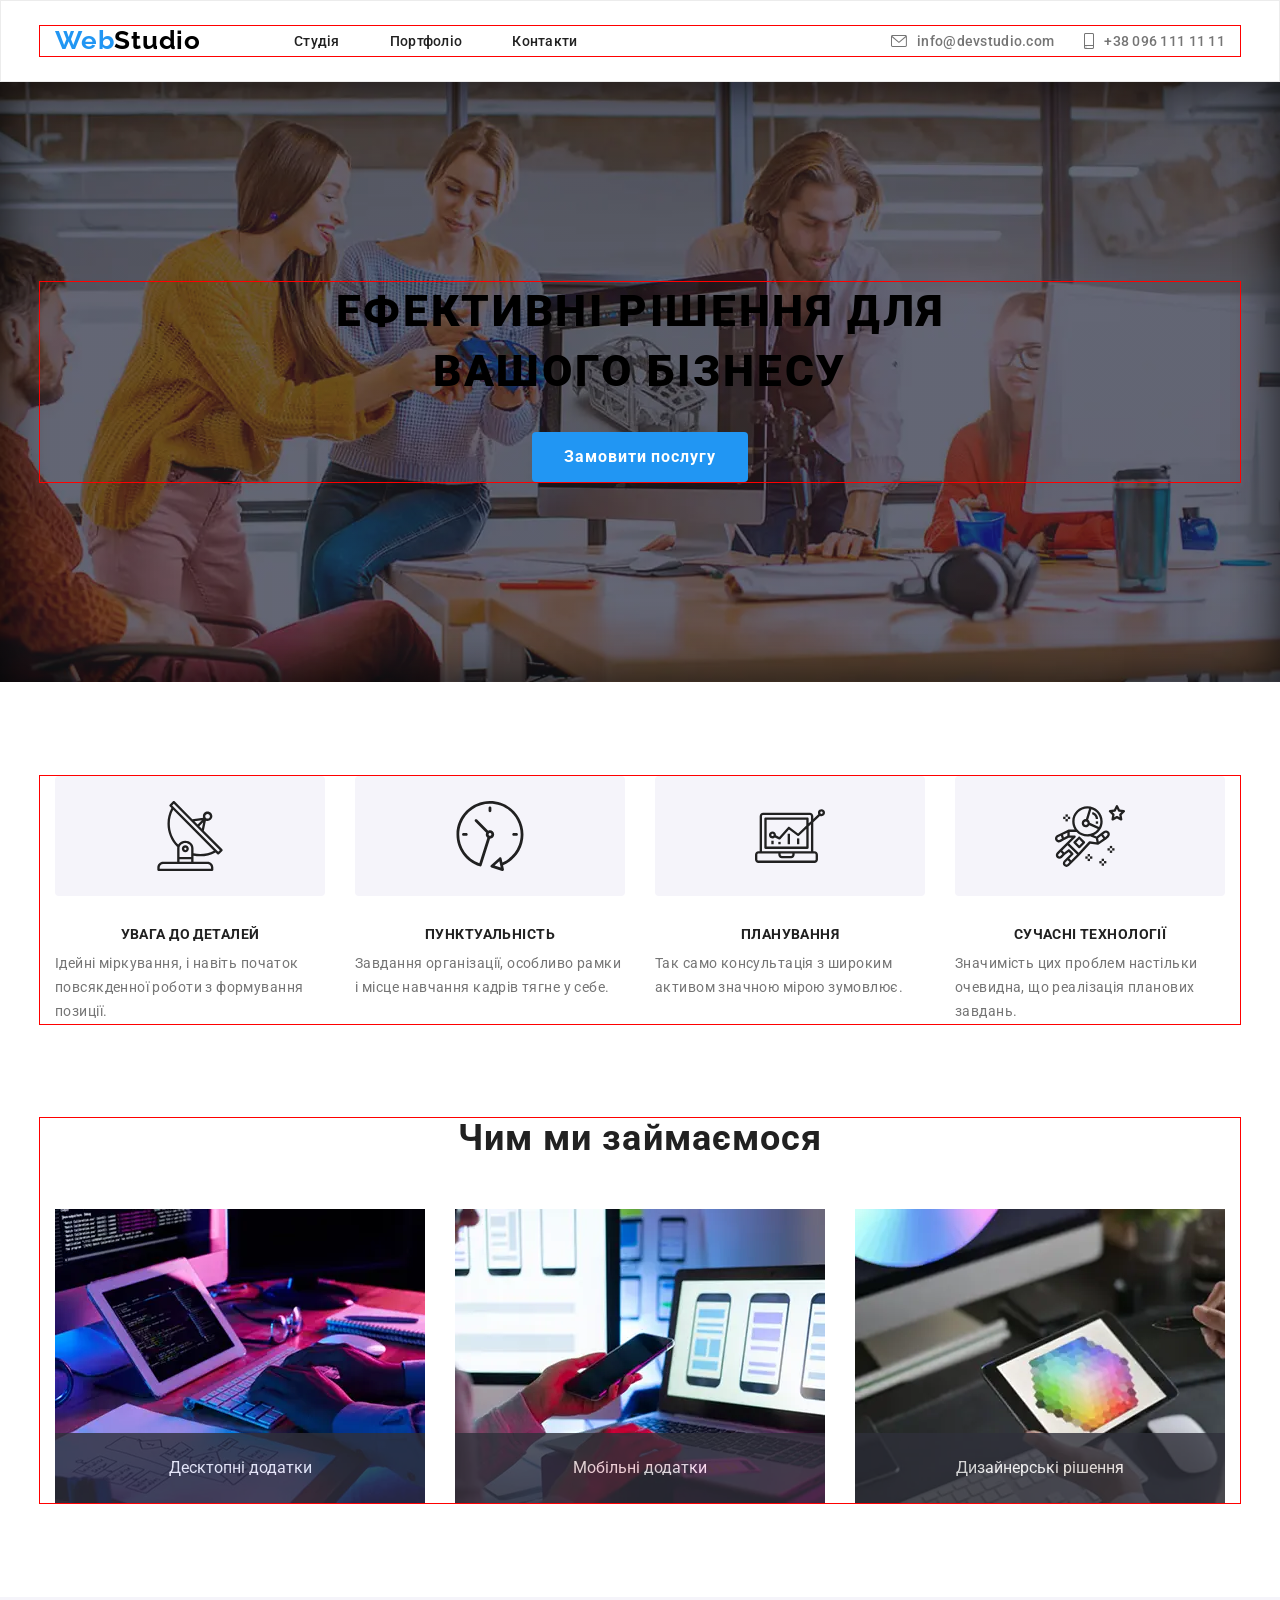
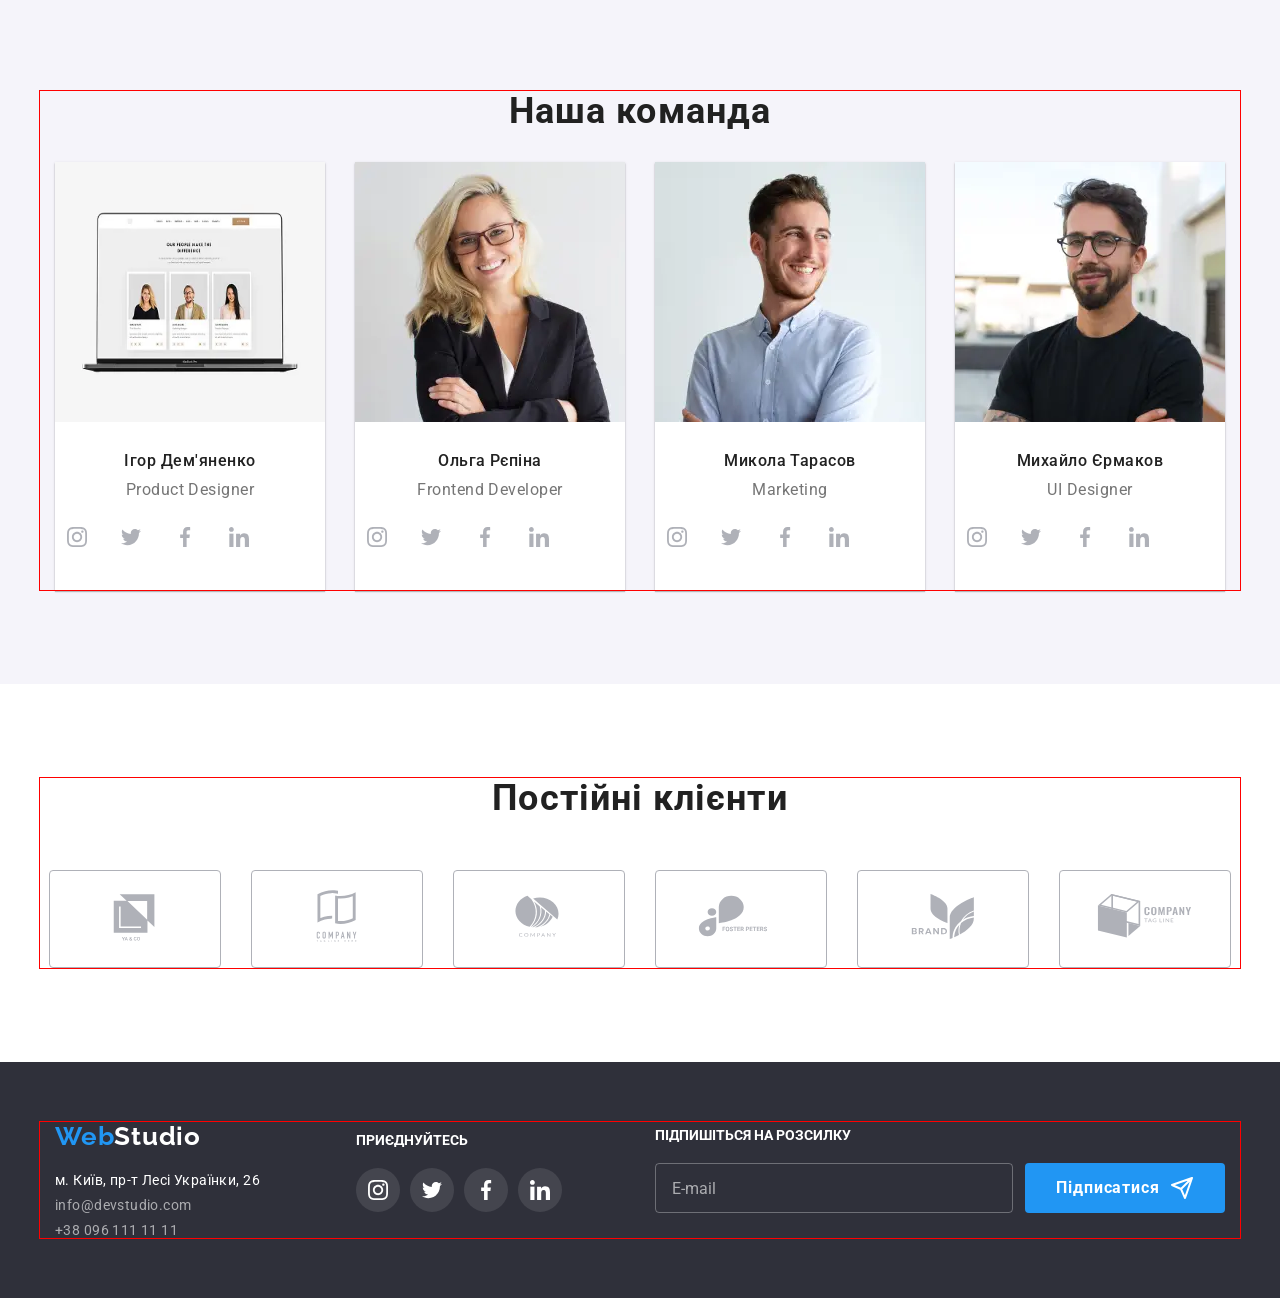
==== commit 66867d10: "retina portfolio 3 img zdelal" ====
--- a/index.html
+++ b/index.html
@@ -6,7 +6,7 @@
   <meta name="viewport" content="width=device-width, initial-scale=1.0" />
   <title>Document</title>
   <link rel="stylesheet" href="https://cdnjs.cloudflare.com/ajax/libs/animate.css/4.1.1/animate.min.css" />
-  <link rel="stylesheet" href="./normalise.css" />
+  <link rel="stylesheet" href="https://cdnjs.cloudflare.com/ajax/libs/modern-normalize/3.0.1/modern-normalize.min.css" integrity="sha512-q6WgHqiHlKyOqslT/lgBgodhd03Wp4BEqKeW6nNtlOY4quzyG3VoQKFrieaCeSnuVseNKRGpGeDU3qPmabCANg==" crossorigin="anonymous" referrerpolicy="no-referrer" />
   <link rel="preconnect" href="https://fonts.googleapis.com" />
   <link rel="preconnect" href="https://fonts.gstatic.com" crossorigin />
   <link
@@ -19,7 +19,7 @@
   <header class="header">
     <div class="container">
       <!-- <p class="animate__animated animate__bounce">tesst xoxoox</p> -->
-      <p class="header__webstudio">Web<span>Studio</span></p>
+      <p class="header__webstudio">Web<span class="header__span">Studio</span></p>
 
        <button class="header__knopka" data-menu-open><svg class="header__icon">
           <use href="./img/symbol-defs.svg#icon-menu"></use>
@@ -152,15 +152,26 @@
         <h1 class="gallery__title">Чим ми займаємося</h1>
         <ul class="gallery__list">
           <li class="gallery__item">
-            <img class="gallery__image" src="img/keibord.jpg" alt="keyboard" width="370" height="294" />
+            <picture>
+              <source srcset="./img/desktop/imgkeibord-desktop@1x.webp 1x, ./img/desktop/imgkeibord-desktop@2x.webp 2x" media="(min-width: 1200px)">
+              <img class="gallery__image" src="img/keibord.jpg" alt="keyboard" width="370" height="294" />
+            </picture>
             <p class="gallery__description">Десктопні додатки</p>
           </li>
           <li class="gallery__item">
-            <img class="gallery__image" src="img/notebuk.jpg" alt="notebuk" width="370" height="294" />
+            <picture>
+              <source srcset="./img/desktop/imgnotebuk-desktop@1x.webp 1x, ./img/desktop/imgnotebuk-desktop@2x.webp 2x" media="(min-width: 1200px)">
+              <img class="gallery__image" src="img/notebuk.jpg" alt="notebuk" width="370" height="294" />
+            </picture>
+            
             <p class="gallery__description">Мобільні додатки</p>
           </li>
           <li class="gallery__item">
-            <img class="gallery__image" src="img/ipad.jpg" alt="ipad" width="370" height="294" />
+            <picture>
+              <source srcset="./img/desktop/imgipad-desktop@1x.webp 1x, ./img/desktop/imgipad-desktop@2x.webp 2x" media="(min-width: 1200px)">
+              <img class="gallery__image" src="img/ipad.jpg" alt="ipad" width="370" height="294" />
+            </picture>
+            
             <p class="gallery__description">Дизайнерські рішення</p>
           </li>
         </ul>
@@ -175,9 +186,9 @@
         <ul class="team__list">
           <li class="team__item">
             <picture>
-              <source srcset="./img/desktop/igor-desktop@1x.webp 1x, ./img/desktop/igor-desktop@2x.webp 2x " media="(min-width: 1200px)">
-              <source srcset="./img/tablet/igor-tablet@1x.webp 1x, ./img/tablet/igor-tablet@2x.webp 2x " media="(min-width: 768px)">
-              <source srcset="./img/mobile/igor-mobile@1x.webp 1x, ./img/mobile/igor-mobile@2x.webp 2x" media="(max-width: 767px)">
+              <source srcset="./img/desktop/imgtechnoryak-desktop@1x.webp 1x, ./img/desktop/imgtechnoryak-desktop@2x.webp 2x" media="(min-width: 1200px)">
+              <source srcset="./img/tablet/imgtechnoryak-tablet@1x.webp 1x, ./img/tablet/imgtechnoryak-tablet@2x.webp 2x" media="(min-width: 768px)">
+              <source srcset  ="./img/mobile/imgtechnoryak-mobile@1x.webp 1x, ./img/mobile/imgtechnoryak-mobile@2x.webp 2x" media="(max-width: 767px)">
               <img src="./img/igor.jpg" alt="igor" class="team__foto" />
             </picture>
             <h3 class="team__name">Ігор Дем'яненко</h3>
@@ -332,7 +343,7 @@
       <div class="container">
         <div class="double-box">
         <div class="contacts__box">
-          <p class="contacts__title">WebStudio</p>
+          <p class="contacts__title">Web<span class="contacts__span">Studio</span></p>
           <ul class="contacts__list">
             <li class="contacts__item">
               <p class="contacts__address">м. Київ, пр-т Лесі Українки, 26</p>
--- a/css/main.min.css
+++ b/css/main.min.css
@@ -1 +1 @@
-.header{padding:10px 0}*{margin:0;padding:0;box-sizing:border-box}body{font-family:"Roboto",sans-serif}ul{list-style:none;padding:0}a{text-decoration:none}img{display:block;width:100%;height:auto;max-width:100%}h1,h2,h3,p{margin:0}.container{display:flex;max-width:1200px;margin:0 auto;padding:0 15px;outline:1px solid red}@media screen and (min-width: 480px){.container{width:480px}}@media screen and (min-width: 768px){.container{width:768px}}@media screen and (min-width: 1200px){.container{width:1200px}}.header{background:#fff}@media screen and (min-width: 768px){.header{padding:21px 0}}@media screen and (min-width: 1200px){.header{padding:25px 0}}.header .container{display:flex;align-items:center;height:100%}.header__webstudio{font-family:"Raleway",sans-serif;font-weight:700;font-size:24px;letter-spacing:.03em;color:#2196f3;margin-right:auto}@media screen and (min-width: 768px){.header__webstudio{margin-right:87px}}@media screen and (min-width: 1200px){.header__webstudio{font-size:26px;letter-spacing:.78px;margin-right:93px}}.header__webstudio span{color:#000}.header__nav{display:flex;align-items:center;display:none}@media screen and (min-width: 768px){.header__nav{display:block}}.header__list{display:flex;gap:50px}.header__item{display:flex;align-items:center;gap:10px}.header__link{font-family:"Roboto",sans-serif;font-weight:500;font-size:14px;letter-spacing:.02em;color:#212121;transition:color 250ms;position:relative}.header__link::after{content:"";position:absolute;left:0;bottom:-31px;width:100%;height:4px;border-radius:2px;background-color:#2196f3;opacity:0;transition:opacity 250ms}.header__link:hover{color:#2196f3;transition-timing-function:cubic-bezier(0.89, 0.17, 0.14, 0.89)}.header__link:hover::after{opacity:1}.header__contacts{gap:10px;margin-left:auto;display:none}@media screen and (min-width: 768px){.header__contacts{display:flex;flex-direction:column}}@media screen and (min-width: 1200px){.header__contacts{display:flex;gap:30px;flex-direction:row}}.header__info{font-family:"Roboto",sans-serif;font-weight:500;font-size:14px;letter-spacing:.02em;color:#757575;transition-property:color;transition-duration:500ms}.header__info:hover{color:#2196f3}.header__eicon{display:flex;flex-direction:column;fill:#757575;width:16px;height:12px;transition-property:fill;transition-duration:250ms}.header__eicon:hover{fill:#2196f3}.header__picon{display:flex;flex-direction:column;fill:#757575;width:10px;height:16px;transition-property:fill;transition-duration:250ms}.header__picon:hover{fill:#2196f3}.header__knopka{border:none;display:block;background-color:#fff}@media screen and (min-width: 768px){.header__knopka{display:none}}.header__icon{width:40px;height:40px}.menu{position:fixed;top:0;left:0;width:100%;height:100%;background-color:#fff;z-index:1;padding:48px 0 48px 40px;opacity:1}.menu__knopka{width:40px;height:40px;border-radius:50%;background-color:green;display:flex;justify-content:center;align-items:center;border:none;background-color:rgba(0,0,0,0);position:absolute;top:10px;right:15px}.menu__knopka:hover .menu__close{fill:#2196f3}.menu__close{width:30px;height:30px;transition-property:fill;transition-duration:350ms}.menu__list{display:flex;flex-direction:column;gap:35px}.menu__link{font-family:"Roboto",sans-serif;font-weight:500;font-size:40px;letter-spacing:.02em;color:#212121}.menu__items{display:flex;flex-direction:column;gap:32px;margin-top:150px;margin-bottom:64px}.menu__contact{font-family:"Roboto",sans-serif;font-weight:500;font-size:34px;letter-spacing:.02em;color:#2196f3}.menu__elm:last-child .menu__contact{font-family:"Roboto",sans-serif;font-weight:500;font-size:24px;letter-spacing:.02em;color:#757575}.menu__socials{display:flex;align-items:center;gap:10px}.menu__media{font-family:"Roboto",sans-serif;font-weight:500;font-size:18px;line-height:122%;letter-spacing:.02em;color:#2196f3}.menu__sub{display:flex;align-items:center}.menu__sub:not(:last-child)::after{content:"";display:block;width:1px;height:22px;margin-left:10px;background-color:rgba(33,33,33,.2)}.active{color:#2196f3}.is-hidden{opacity:0;pointer-events:none}.hero{background-image:linear-gradient(rgba(47, 48, 58, 0.4), rgba(47, 48, 58, 0.4)),url("../img/mobile/hero-mobile@1x.webp");padding-top:118px;padding-bottom:118px;margin:0% auto;display:flex;justify-content:center;align-items:center;box-shadow:0px 0px 50px 0px rgba(0,0,0,.75) inset;-webkit-box-shadow:0px 0px 50px 0px rgba(0,0,0,.75) inset;-moz-box-shadow:0px 0px 50px 0px rgba(0,0,0,.75) inset;background-repeat:no-repeat;background-size:cover;background-position:center}@media(min-device-pixel-ratio: 2),(min-resolution: 192dpi),(min-resolution: 2dppx){.hero{background-image:linear-gradient(rgba(47, 48, 58, 0.4), rgba(47, 48, 58, 0.4)),url(../img/mobile/hero-mobile@2x.webp)}}@media screen and (min-width: 768px){.hero{background-image:linear-gradient(rgba(47, 48, 58, 0.4), rgba(47, 48, 58, 0.4)),url(../img/tablet/hero-tablet@1x.webp)}}@media screen and (min-width: 768px)and (min-device-pixel-ratio: 2),screen and (min-width: 768px)and (min-resolution: 192dpi),screen and (min-width: 768px)and (min-resolution: 2dppx){.hero{background-image:linear-gradient(rgba(47, 48, 58, 0.4), rgba(47, 48, 58, 0.4)),url(../img/tablet/hero-tablet@2x.webp)}}@media screen and (min-width: 1200px){.hero{padding-bottom:200px;padding-top:200px;background-image:linear-gradient(rgba(47, 48, 58, 0.4), rgba(47, 48, 58, 0.4)),url(../img/desktop/hero-desktop@1x.webp)}}@media screen and (min-width: 1200px)and (min-device-pixel-ratio: 2),screen and (min-width: 1200px)and (min-resolution: 192dpi),screen and (min-width: 1200px)and (min-resolution: 2dppx){.hero{background-image:linear-gradient(rgba(47, 48, 58, 0.4), rgba(47, 48, 58, 0.4)),url(../img/desktop/hero-desktop@2x.webp)}}.hero__title{font-family:"Roboto",sans-serif;font-weight:900;font-size:26px;line-height:136%;letter-spacing:.06em;text-transform:uppercase;text-align:center;color:#fff;width:100%;margin-bottom:30px}@media screen and (min-width: 480px){.hero__title{width:360px}}@media screen and (min-width: 1200px){.hero__title{width:696px;font-size:44px}}.hero__button{border:none;font-family:"Roboto",sans-serif;border-radius:4px;width:200px;height:50px;background:#2196f3;font-weight:700;font-size:16px;line-height:187%;letter-spacing:.06em;text-align:center;color:#fff}@media screen and (min-width: 1200px){.hero__button{width:216px}}.hero .container{flex-direction:column;align-items:center}.features{padding-bottom:60px;padding-top:60px}@media screen and (min-width: 768px){.features{padding-bottom:94px;padding-top:94px}}.features__list{display:flex;flex-direction:column;gap:30px}@media screen and (min-width: 768px){.features__list{display:grid;grid-template-columns:repeat(2, 1fr)}}@media screen and (min-width: 1200px){.features__list{grid-template-columns:repeat(4, 1fr)}}.features__item{width:100%;height:226px}@media screen and (min-width: 480px){.features__item{width:450px}}@media screen and (min-width: 768px){.features__item{width:354px;height:224px}}@media screen and (min-width: 1200px){.features__item{width:270px;height:248px}}.features__box{width:100%;height:120px;background-color:#f5f4fa;margin-bottom:30px;border-radius:4px;display:flex;justify-content:center;align-items:center}@media screen and (min-width: 480px){.features__box{width:450px}}@media screen and (min-width: 768px){.features__box{width:354px;height:120px}}@media screen and (min-width: 1200px){.features__box{width:270px;height:120px}}.features__img1{fill:#212121;width:70px;height:70px}.features__img2{fill:#212121;width:70px;height:70px}.features__img3{fill:#212121;width:70px;height:70px}.features__img4{fill:#212121;width:70px;height:70px}.features__title{font-family:"Roboto",sans-serif;font-weight:700;font-size:14px;letter-spacing:.03em;text-transform:uppercase;color:#212121;margin-bottom:10px;text-align:center}.features__description{font-family:"Roboto",sans-serif;font-weight:400;font-size:14px;line-height:171%;letter-spacing:.03em;color:#757575}.gallery{display:none}@media screen and (min-width: 1200px){.gallery{padding-bottom:94px;padding-top:94px;display:block}}.gallery .container{flex-direction:column;align-items:center}.gallery__title{font-family:"Roboto",sans-serif;font-weight:700;font-size:36px;letter-spacing:.03em;text-align:center;color:#212121;margin-bottom:50px}.gallery__list{display:flex;gap:30px}.gallery__item{width:370px;height:294px;display:block;position:relative}.gallery__image{gap:30px;width:370px;height:294px}.gallery__description{display:flex;justify-content:center;align-items:center;width:370px;height:70px;color:#fff;background-color:#2f303a;opacity:80%;position:absolute;bottom:0}.team{background-color:#f5f4fa;padding-bottom:60px;padding-top:60px}@media screen and (min-width: 1200px){.team{padding-bottom:94px;padding-top:94px}}.team .container{display:flex;flex-direction:column}.team__title{font-family:"Roboto",sans-serif;font-weight:700;font-size:28px;letter-spacing:.03em;text-align:center;color:#212121;margin-bottom:30px}@media screen and (min-width: 1200px){.team__title{font-weight:700;font-size:36px}}.team__list{display:flex;flex-direction:column;gap:30px}@media screen and (min-width: 768px){.team__list{display:grid;grid-template-columns:repeat(2, 1fr)}}@media screen and (min-width: 1200px){.team__list{display:grid;grid-template-columns:repeat(4, 1fr)}}.team__item{box-shadow:0 2px 1px 0 rgba(0,0,0,.2),0 1px 1px 0 rgba(0,0,0,.14),0 1px 3px 0 rgba(0,0,0,.12);background:#fff;width:100%;height:100%}@media screen and (min-width: 480px){.team__item{width:450px;height:622px}}@media screen and (min-width: 768px){.team__item{width:354px;height:536px}}@media screen and (min-width: 1200px){.team__item{width:270px;height:428px}}.team__foto{width:100%;margin-bottom:30px}@media screen and (min-width: 480px){.team__foto{width:450px;height:460px}}@media screen and (min-width: 768px){.team__foto{width:354px;height:374px}}@media screen and (min-width: 1200px){.team__foto{width:270px;height:260px}}.team__name{font-family:"Roboto",sans-serif;font-weight:500;font-size:16px;letter-spacing:.03em;text-align:center;color:#212121;margin-bottom:10px}.team__role{font-family:"Roboto",sans-serif;font-weight:400;font-size:16px;letter-spacing:.03em;text-align:center;color:#757575;margin-bottom:16px}.team__box{display:flex;justify-self:center;gap:10px;margin-bottom:24px}.team__link{display:flex;align-items:center;justify-content:center;width:44px;height:44px;border-radius:50%;transition-property:background-color;transition-duration:250ms}.team__link:hover{background-color:#2196f3}.team__link:hover .team__socials{fill:#fff}.team__socials{fill:#afb1b8;width:20px;height:20px;transition-property:fill;transition-duration:350ms}.clients{padding-top:60px;padding-bottom:60px}@media screen and (min-width: 1200px){.clients{padding-bottom:94px;padding-top:94px}}.clients .container{display:flex;justify-content:center;align-items:center;flex-direction:column}.clients__title{font-family:"Roboto",sans-serif;font-weight:700;font-size:28px;letter-spacing:.03em;text-align:center;color:#212121;margin-bottom:30px}@media screen and (min-width: 1200px){.clients__title{font-weight:700;font-size:36px;margin-bottom:50px}}.clients__list{display:grid;gap:30px;grid-template-columns:repeat(2, 1fr);justify-content:center;align-items:center;flex-wrap:wrap}@media screen and (min-width: 768px){.clients__list{display:grid;grid-template-columns:repeat(3, 1fr)}}@media screen and (min-width: 1200px){.clients__list{display:grid;grid-template-columns:repeat(6, 1fr)}}.clients__item{border:solid 1px #afb1b8;border-radius:4px;display:flex;align-items:center;justify-content:center;padding:16px 10px;transition-property:border;transition-duration:350ms}.clients__item:hover{border:solid 1px #2196f3}@media screen and (min-width: 480px){.clients__item{padding:16px 52px}}@media screen and (min-width: 768px){.clients__item{padding:16px 60px}}@media screen and (min-width: 1200px){.clients__item{padding:16px 32px}}.clients__icon{fill:#afb1b8;width:100%;height:60px;transition-property:fill;transition-duration:350ms}.clients__icon:hover{fill:#2196f3}@media screen and (min-width: 480px){.clients__icon{width:106px}}.contacts{background:#2f303a;padding-top:60px;padding-bottom:60px}.contacts .container{display:flex;flex-direction:column;align-items:center}@media screen and (min-width: 1200px){.contacts .container{display:flex;flex-direction:row}}.contacts .container:last-child>div:last-child{display:flex;flex-wrap:wrap;align-items:center}.contacts__box{display:flex;flex-direction:column;align-items:center;margin-bottom:20px}@media screen and (min-width: 1200px){.contacts__box{margin-bottom:0;width:231px}}.contacts__title{display:flex;font-family:"Raleway",sans-serif;font-weight:700;font-size:24px;letter-spacing:.03em;color:#2196f3;margin-bottom:20px;justify-content:center}@media screen and (min-width: 1200px){.contacts__title{font-size:26px}}.contacts__list{display:flex;gap:8px;flex-direction:column}@media screen and (min-width: 1200px){.contacts__list{gap:9px}}.contacts__address{font-family:"Roboto",sans-serif;font-weight:400;font-size:14px;letter-spacing:.03em;color:#fff;text-align:center}@media screen and (min-width: 1200px){.contacts__address{text-align:left}}.contacts__info{font-family:"Roboto",sans-serif;font-weight:400;font-size:14px;letter-spacing:.03em;color:hsla(0,0%,100%,.6);text-align:center}@media screen and (min-width: 1200px){.contacts__info{text-align:left}}.socials{display:flex;flex-direction:column;text-align:center;margin-top:60px}@media screen and (min-width: 768px){.socials{margin-left:165px;margin-top:0}}@media screen and (min-width: 1200px){.socials{text-align:left;margin-left:70px}}.socials__title{font-family:"Roboto",sans-serif;font-weight:700;font-size:14px;letter-spacing:3%;color:#fff;text-transform:uppercase;margin-bottom:20px}.socials__list{display:flex;gap:10px}.socials__link{display:flex;align-items:center;justify-content:center;width:44px;height:44px;border-radius:50%;background:hsla(0,0%,100%,.1);transition:background-color 350ms}.socials__link:hover{background:#2196f3}.socials__contacts{fill:#fff;width:20px;height:20px}.double-box{margin-bottom:60px}@media screen and (min-width: 768px){.double-box{display:flex;flex-direction:row;align-items:baseline}}@media screen and (min-width: 1200px){.double-box{margin-bottom:0}}.subscribe{display:flex;align-items:center;justify-content:center;flex-direction:column}@media screen and (min-width: 1200px){.subscribe{flex-direction:column;margin-left:93px;margin-bottom:20px}}.subscribe__title{font-family:"Roboto",sans-serif;font-weight:700;font-size:14px;letter-spacing:3%;text-transform:uppercase;color:#fff;margin-bottom:20px;text-align:center}@media screen and (min-width: 1200px){.subscribe__title{font-size:16px;letter-spacing:6%;text-align:left;width:100%}}.subscribe__form{display:flex;align-items:center;justify-content:center;flex-direction:column}@media screen and (min-width: 1200px){.subscribe__form{flex-direction:row;align-items:center;gap:12px}}.subscribe__input{border-radius:4px;width:290px;height:50px;border:1px solid hsla(0,0%,100%,.3);background:rgba(0,0,0,0);padding-left:16px;color:#fff;font-size:16px;outline:none;transition:border-color 350ms;margin-bottom:20px}@media screen and (min-width: 768px){.subscribe__input{width:450px}}@media screen and (min-width: 1200px){.subscribe__input{width:358px;height:50px;margin-bottom:0}}.subscribe__input::-moz-placeholder{color:hsla(0,0%,100%,.6)}.subscribe__input::placeholder{color:hsla(0,0%,100%,.6)}.subscribe__input:focus{border-color:hsla(0,0%,100%,.6)}.subscribe__button{font-family:"Roboto",sans-serif;border:none;border-radius:4px;width:200px;height:50px;background:#2196f3;font-weight:700;font-size:16px;letter-spacing:.06em;color:#fff;display:flex;align-items:center;justify-content:center;gap:10px;cursor:pointer;transition:background 350ms}.subscribe__button:hover{background:rgb(12.0615384615,129.6615384615,223.1384615385)}.subscribe__button::after{content:"";display:inline-block;width:24px;height:24px;background-image:url("data:image/svg+xml,%3Csvg xmlns='http://www.w3.org/2000/svg' width='24' height='24' viewBox='0 0 24 24' fill='none'%3E%3Cpath d='M22 2L11 13M22 2L15 22L11 13M22 2L2 9L11 13' stroke='white' stroke-width='2' stroke-linecap='round' stroke-linejoin='round'/%3E%3C/svg%3E");background-repeat:no-repeat;background-position:center;background-size:contain;flex-shrink:0}.backdrop{background-color:rgba(12,7,8,.4745098039);position:fixed;top:0;left:0;width:100%;height:100%}.is-hidden{opacity:0;pointer-events:none}.model{width:100%;height:609px;background-color:#fff;border-radius:4px;position:absolute;top:50%;left:50%;transform:translate(-50%, -50%);padding:40px}@media screen and (min-width: 450px){.model{width:450px}}@media screen and (min-width: 1200px){.model{width:528px;height:581px}}.model__button{width:40px;height:40px;border-radius:50%;border:none;outline:1px solid gray;display:flex;align-items:center;justify-content:center;position:absolute;top:10px;right:10px;background-color:rgba(0,0,0,0)}.model__button:hover .model__icon{fill:#2196f3}.model__icon{width:18px;height:18px;fill:#000;transition-property:fill;transition-duration:350ms}.model__title{font-family:"Roboto",sans-serif;font-weight:700;font-size:20px;letter-spacing:.03em;text-align:center;color:#212121;margin-bottom:12px}.model__label{font-weight:400;font-size:12px;letter-spacing:.01em;color:#757575;display:block;position:relative}.model__input{outline:1px solid rgba(33,33,33,.2);border-radius:4px;width:100%;height:40px;margin-top:4px;margin-bottom:10px;border:none;padding-left:42px;transition-property:outline;transition-duration:350ms}@media screen and (min-width: 480px){.model__input{width:370px}}@media screen and (min-width: 1200px){.model__input{width:448px}}.model__input:hover,.model__input:focus{outline:1px solid #2196f3}.model__input:hover+.model__pic,.model__input:focus+.model__pic{fill:#2196f3}.model__pic{width:18px;height:18px;position:absolute;top:30px;left:12px;fill:#000}.model__comment{display:block;width:100%;outline:1px solid rgba(33,33,33,.2);border:rgba(33,33,33,.2);border-radius:4px;height:120px;resize:none;padding:12px 16px;font-weight:400;font-size:12px;letter-spacing:.01em;color:rgba(117,117,117,.5);margin-top:4px;margin-bottom:20px}@media screen and (min-width: 480px){.model__comment{width:370px}}@media screen and (min-width: 1200px){.model__comment{width:448px}}.model__box{display:flex;justify-content:center;align-items:center}.model__check{width:16px;height:15px}.model__text{font-weight:400;font-size:12px;line-height:171%;letter-spacing:.03em;color:#757575;margin-left:9px;margin-right:4px}.model__link{font-weight:400;font-size:12px;line-height:171%;letter-spacing:.03em;color:#2196f3;text-decoration:underline;-webkit-text-decoration-skip-ink:none;text-decoration-skip-ink:none}.model__submit{font-weight:700;font-size:16px;line-height:188%;letter-spacing:.06em;border:none;color:#fff;text-align:center;border-radius:4px;width:200px;height:50px;box-shadow:0px 4px 4px 0px rgba(0,0,0,.15);background:#2196f3;display:block;margin:0 auto;margin-top:30px}.phero{padding-bottom:40px;padding-top:60px}@media screen and (min-width: 768px){.phero{padding-bottom:14px;padding-top:60px}}@media screen and (min-width: 1200px){.phero{padding-bottom:34px;padding-top:94px}}.phero .container{padding:0}@media screen and (min-width: 768px){.phero .container{justify-content:center}}.phero__list{display:flex;gap:8px;flex-wrap:wrap}.phero__item{display:flex;align-items:center;justify-content:center}.phero__link{font-family:"Roboto",sans-serif;color:#212121;background-color:#f5f4fa;text-transform:capitalize;padding:6px 22px;font-weight:500;font-size:16px;line-height:163%;letter-spacing:.03em;text-align:center;color:#212121;transition-property:color,background-color,box-shadow;transition-duration:250ms}.phero__link:hover{color:#fff;background-color:#2196f3;border-radius:4px;box-shadow:0px 2px 2px 0px rgba(0,0,0,.1215686275);box-shadow:0px 1px 2px 0px rgba(0,0,0,.0784313725);box-shadow:0px 3px 1px 0px rgba(0,0,0,.1019607843)}.testimonials{padding-bottom:40px;padding-top:60px}@media screen and (min-width: 768px){.testimonials{padding-bottom:14px;padding-top:60px}}@media screen and (min-width: 1200px){.testimonials{padding-bottom:34px;padding-top:60px}}.testimonials .container{justify-content:center}.testimonials__list{display:flex;gap:30px;flex-wrap:wrap}.testimonials__item{border:solid 1px #eee;position:relative;border-radius:4px;overflow:hidden;display:flex;flex-direction:column;width:100%}@media screen and (min-width: 768px){.testimonials__item{width:354px;height:440px}}@media screen and (min-width: 1200px){.testimonials__item{width:370px;height:404px}}.testimonials__item:hover{box-shadow:1px 4px 6px 0 rgba(0,0,0,.16),0 4px 4px 0 rgba(0,0,0,.06),0 1px 1px 0 rgba(0,0,0,.12);background:#fff}.testimonials__item:hover .testimonials__text{opacity:1;transform:translateY(0);color:#fff}.testimonials__box{position:relative;overflow:hidden}.testimonials__foto{width:100%;height:100%;overflow:hidden}@media screen and (max-width: 480px){.testimonials__foto{width:450px}}@media screen and (min-width: 768px){.testimonials__foto{width:354px}}@media screen and (min-width: 1200px){.testimonials__foto{width:370px}}.testimonials__text{position:absolute;top:0;left:0;width:100%;height:100%;background:rgba(33,150,243,.9);font-family:"Roboto",sans-serif;font-weight:400;font-size:18px;line-height:156%;letter-spacing:.03em;color:#fff;padding:10px 10px;opacity:0;transform:translateY(100%);transition-property:opacity,transform;transition-duration:250ms}@media screen and (min-width: 480px){.testimonials__text{padding:77px 24px}}@media screen and (min-width: 768px){.testimonials__text{padding-bottom:77px;padding-right:24px;padding-left:24px;padding-top:49px}}@media screen and (min-width: 1200px){.testimonials__text{padding:63px 24px}}.testimonials__info{padding:20px 24px}.testimonials__name{font-family:"Roboto",sans-serif;font-weight:700;font-size:18px;letter-spacing:.03em;color:#212121;margin-bottom:15px}.testimonials__role{font-family:"Roboto",sans-serif;text-transform:capitalize;color:#757575;font-weight:400;font-size:16px}/*# sourceMappingURL=main.min.css.map */+.header{padding:10px 0}*{margin:0;padding:0;box-sizing:border-box}body{font-family:"Roboto",sans-serif}ul{list-style:none;padding:0}a{text-decoration:none}img{display:block;width:100%;height:auto;max-width:100%}h1,h2,h3,p{margin:0}.container{display:flex;max-width:1200px;margin:0 auto;padding:0 15px;outline:1px solid red}@media screen and (min-width: 480px){.container{width:480px}}@media screen and (min-width: 768px){.container{width:768px}}@media screen and (min-width: 1200px){.container{width:1200px}}.header{background:#fff;border:solid 1px #ececec}@media screen and (min-width: 768px){.header{padding:21px 0}}@media screen and (min-width: 1200px){.header{padding:25px 0}}.header .container{display:flex;align-items:center;height:100%}.header__webstudio{font-family:"Raleway",sans-serif;font-weight:700;font-size:24px;letter-spacing:.03em;color:#2196f3;margin-right:auto}@media screen and (min-width: 768px){.header__webstudio{margin-right:87px}}@media screen and (min-width: 1200px){.header__webstudio{font-size:26px;letter-spacing:.78px;margin-right:93px}}.header__span{color:#000}.header__nav{display:flex;align-items:center;display:none}@media screen and (min-width: 768px){.header__nav{display:block}}.header__list{display:flex;gap:50px}.header__item{display:flex;align-items:center;gap:10px}.header__link{font-family:"Roboto",sans-serif;font-weight:500;font-size:14px;letter-spacing:.02em;color:#212121;transition:color 250ms;position:relative}.header__link::after{content:"";position:absolute;left:0;bottom:-31px;width:100%;height:4px;border-radius:2px;background-color:#2196f3;opacity:0;transition-duration:250ms;transition-timing-function:cubic-bezier(0.4, 0, 0.2, 1);transition-property:opacity}.header__link:hover{color:#2196f3}.header__link:hover::after{opacity:1}.header__contacts{gap:10px;margin-left:auto;display:none}@media screen and (min-width: 768px){.header__contacts{display:flex;flex-direction:column}}@media screen and (min-width: 1200px){.header__contacts{display:flex;gap:30px;flex-direction:row}}.header__info{font-family:"Roboto",sans-serif;font-weight:500;font-size:14px;letter-spacing:.02em;color:#757575;transition-property:color;transition-duration:500ms}.header__info:hover{color:#2196f3}.header__eicon{display:flex;flex-direction:column;fill:#757575;width:16px;height:12px;transition-property:fill;transition-duration:250ms}.header__eicon:hover{fill:#2196f3}.header__picon{display:flex;flex-direction:column;fill:#757575;width:10px;height:16px;transition-property:fill;transition-duration:250ms}.header__picon:hover{fill:#2196f3}.header__knopka{border:none;display:block;background-color:#fff}@media screen and (min-width: 768px){.header__knopka{display:none}}.header__icon{width:40px;height:40px}.menu{position:fixed;top:0;left:0;width:100%;height:100%;background-color:#fff;z-index:1;padding:48px 0 48px 40px;opacity:1}.menu__knopka{width:40px;height:40px;border-radius:50%;background-color:green;display:flex;justify-content:center;align-items:center;border:none;background-color:rgba(0,0,0,0);position:absolute;top:10px;right:15px}.menu__knopka:hover .menu__close{fill:#2196f3}.menu__close{width:30px;height:30px;transition-property:fill;transition-duration:350ms}.menu__list{display:flex;flex-direction:column;gap:35px}.menu__link{font-family:"Roboto",sans-serif;font-weight:500;font-size:40px;letter-spacing:.02em;color:#212121}.menu__items{display:flex;flex-direction:column;gap:32px;margin-top:150px;margin-bottom:64px}.menu__contact{font-family:"Roboto",sans-serif;font-weight:500;font-size:34px;letter-spacing:.02em;color:#2196f3}.menu__elm:last-child .menu__contact{font-family:"Roboto",sans-serif;font-weight:500;font-size:24px;letter-spacing:.02em;color:#757575}.menu__socials{display:flex;align-items:center;gap:10px}.menu__media{font-family:"Roboto",sans-serif;font-weight:500;font-size:18px;line-height:122%;letter-spacing:.02em;color:#2196f3}.menu__sub{display:flex;align-items:center}.menu__sub:not(:last-child)::after{content:"";display:block;width:1px;height:22px;margin-left:10px;background-color:rgba(33,33,33,.2)}.active{color:#2196f3}.is-hidden{opacity:0;pointer-events:none}.hero{background-image:linear-gradient(rgba(47, 48, 58, 0.4), rgba(47, 48, 58, 0.4)),url("../img/mobile/hero-mobile@1x.webp");padding-top:118px;padding-bottom:118px;margin:0% auto;display:flex;justify-content:center;align-items:center;box-shadow:0px 0px 50px 0px rgba(0,0,0,.75) inset;-webkit-box-shadow:0px 0px 50px 0px rgba(0,0,0,.75) inset;-moz-box-shadow:0px 0px 50px 0px rgba(0,0,0,.75) inset;background-repeat:no-repeat;background-size:cover;background-position:center}@media(min-device-pixel-ratio: 2),(min-resolution: 192dpi),(min-resolution: 2dppx){.hero{background-image:linear-gradient(rgba(47, 48, 58, 0.4), rgba(47, 48, 58, 0.4)),url(../img/mobile/hero-mobile@2x.webp)}}@media screen and (min-width: 768px){.hero{background-image:linear-gradient(rgba(47, 48, 58, 0.4), rgba(47, 48, 58, 0.4)),url(../img/tablet/hero-tablet@1x.webp)}}@media screen and (min-width: 768px)and (min-device-pixel-ratio: 2),screen and (min-width: 768px)and (min-resolution: 192dpi),screen and (min-width: 768px)and (min-resolution: 2dppx){.hero{background-image:linear-gradient(rgba(47, 48, 58, 0.4), rgba(47, 48, 58, 0.4)),url(../img/tablet/hero-tablet@2x.webp)}}@media screen and (min-width: 1200px){.hero{padding-bottom:200px;padding-top:200px;background-image:linear-gradient(rgba(47, 48, 58, 0.4), rgba(47, 48, 58, 0.4)),url(../img/desktop/hero-desktop@1x.webp)}}@media screen and (min-width: 1200px)and (min-device-pixel-ratio: 2),screen and (min-width: 1200px)and (min-resolution: 192dpi),screen and (min-width: 1200px)and (min-resolution: 2dppx){.hero{background-image:linear-gradient(rgba(47, 48, 58, 0.4), rgba(47, 48, 58, 0.4)),url(../img/desktop/hero-desktop@2x.webp)}}@keyframes rgb-cycle{0%{color:#ff3b3b}16%{color:#ff9f0a}33%{color:#ffe44d}50%{color:#34c759}66%{color:#30b0c7}83%{color:#bf5af2}100%{color:#ff3b3b}}.hero__title{font-family:"Roboto",sans-serif;font-weight:900;font-size:26px;line-height:136%;letter-spacing:.06em;text-transform:uppercase;text-align:center;width:100%;margin-bottom:30px;animation:rgb-cycle 3s linear infinite}@media screen and (min-width: 480px){.hero__title{width:360px}}@media screen and (min-width: 1200px){.hero__title{width:696px;font-size:44px}}.hero__button{border:none;font-family:"Roboto",sans-serif;border-radius:4px;width:200px;height:50px;background:#2196f3;font-weight:700;font-size:16px;line-height:187%;letter-spacing:.06em;text-align:center;color:#fff}@media screen and (min-width: 1200px){.hero__button{width:216px}}.hero .container{flex-direction:column;align-items:center}.features{padding-bottom:60px;padding-top:60px}@media screen and (min-width: 1200px){.features{padding-bottom:0;padding-top:94px}}.features__list{display:flex;flex-direction:column;gap:30px}@media screen and (min-width: 768px){.features__list{display:grid;grid-template-columns:repeat(2, 1fr)}}@media screen and (min-width: 1200px){.features__list{grid-template-columns:repeat(4, 1fr)}}.features__item{width:100%;height:226px}@media screen and (min-width: 480px){.features__item{width:450px}}@media screen and (min-width: 768px){.features__item{width:354px;height:224px}}@media screen and (min-width: 1200px){.features__item{width:270px;height:248px}}.features__box{width:100%;height:120px;background-color:#f5f4fa;margin-bottom:30px;border-radius:4px;display:flex;justify-content:center;align-items:center}@media screen and (min-width: 480px){.features__box{width:450px}}@media screen and (min-width: 768px){.features__box{width:354px;height:120px}}@media screen and (min-width: 1200px){.features__box{width:270px;height:120px}}.features__img1{fill:#212121;width:70px;height:70px}.features__img2{fill:#212121;width:70px;height:70px}.features__img3{fill:#212121;width:70px;height:70px}.features__img4{fill:#212121;width:70px;height:70px}.features__title{font-family:"Roboto",sans-serif;font-weight:700;font-size:14px;letter-spacing:.03em;text-transform:uppercase;color:#212121;margin-bottom:10px;text-align:center}.features__description{font-family:"Roboto",sans-serif;font-weight:400;font-size:14px;line-height:171%;letter-spacing:.03em;color:#757575}.gallery{display:none}@media screen and (min-width: 1200px){.gallery{padding-bottom:94px;padding-top:94px;display:block}}.gallery .container{flex-direction:column;align-items:center}.gallery__title{font-family:"Roboto",sans-serif;font-weight:700;font-size:36px;letter-spacing:.03em;text-align:center;color:#212121;margin-bottom:50px}.gallery__list{display:flex;gap:30px}.gallery__item{width:370px;height:294px;display:block;position:relative}.gallery__image{gap:30px;width:370px;height:294px}.gallery__description{display:flex;justify-content:center;align-items:center;width:370px;height:70px;color:#fff;background-color:#2f303a;opacity:80%;position:absolute;bottom:0}.team{background-color:#f5f4fa;padding-bottom:60px;padding-top:60px}@media screen and (min-width: 1200px){.team{padding-bottom:94px;padding-top:94px}}.team .container{display:flex;flex-direction:column}.team__title{font-family:"Roboto",sans-serif;font-weight:700;font-size:28px;letter-spacing:.03em;text-align:center;color:#212121;margin-bottom:30px}@media screen and (min-width: 1200px){.team__title{font-weight:700;font-size:36px}}.team__list{display:flex;flex-direction:column;gap:30px}@media screen and (min-width: 768px){.team__list{display:grid;grid-template-columns:repeat(2, 1fr)}}@media screen and (min-width: 1200px){.team__list{display:grid;grid-template-columns:repeat(4, 1fr)}}.team__item{box-shadow:0 2px 1px 0 rgba(0,0,0,.2),0 1px 1px 0 rgba(0,0,0,.14),0 1px 3px 0 rgba(0,0,0,.12);background:#fff;width:100%;height:100%}@media screen and (min-width: 480px){.team__item{width:450px;height:622px}}@media screen and (min-width: 768px){.team__item{width:354px;height:536px}}@media screen and (min-width: 1200px){.team__item{width:270px;height:428px}}.team__foto{width:100%;margin-bottom:30px}@media screen and (min-width: 480px){.team__foto{width:450px;height:460px}}@media screen and (min-width: 768px){.team__foto{width:354px;height:374px}}@media screen and (min-width: 1200px){.team__foto{width:270px;height:260px}}.team__name{font-family:"Roboto",sans-serif;font-weight:500;font-size:16px;letter-spacing:.03em;text-align:center;color:#212121;margin-bottom:10px}.team__role{font-family:"Roboto",sans-serif;font-weight:400;font-size:16px;letter-spacing:.03em;text-align:center;color:#757575;margin-bottom:16px}.team__box{display:flex;justify-self:center;gap:10px;margin-bottom:24px}.team__link{display:flex;align-items:center;justify-content:center;width:44px;height:44px;border-radius:50%;transition-property:background-color;transition-duration:250ms;transition-timing-function:cubic-bezier(0.4, 0, 0.2, 1)}.team__link:hover{background-color:#2196f3}.team__link:hover .team__socials{fill:#fff}.team__socials{fill:#afb1b8;width:20px;height:20px;transition-property:fill;transition-duration:250ms;transition-timing-function:cubic-bezier(0.4, 0, 0.2, 1)}.clients{padding-top:60px;padding-bottom:60px}@media screen and (min-width: 1200px){.clients{padding-bottom:94px;padding-top:94px}}.clients .container{display:flex;justify-content:center;align-items:center;flex-direction:column}.clients__title{font-family:"Roboto",sans-serif;font-weight:700;font-size:28px;letter-spacing:.03em;text-align:center;color:#212121;margin-bottom:30px}@media screen and (min-width: 1200px){.clients__title{font-weight:700;font-size:36px;margin-bottom:50px}}.clients__list{display:grid;gap:30px;grid-template-columns:repeat(2, 1fr);justify-content:center;align-items:center;flex-wrap:wrap}@media screen and (min-width: 768px){.clients__list{display:grid;grid-template-columns:repeat(3, 1fr)}}@media screen and (min-width: 1200px){.clients__list{display:grid;grid-template-columns:repeat(6, 1fr)}}.clients__item{border:solid 1px #afb1b8;border-radius:4px;display:flex;align-items:center;justify-content:center;padding:16px 10px;transition-property:border;transition-duration:250ms;transition-timing-function:cubic-bezier(0.4, 0, 0.2, 1)}.clients__item:hover{border:solid 1px #2196f3}@media screen and (min-width: 480px){.clients__item{padding:16px 52px}}@media screen and (min-width: 768px){.clients__item{padding:16px 60px}}@media screen and (min-width: 1200px){.clients__item{padding:16px 32px}}.clients__icon{fill:#afb1b8;width:100%;height:60px;transition-property:fill;transition-duration:250ms;transition-timing-function:cubic-bezier(0.4, 0, 0.2, 1)}.clients__icon:hover{fill:#2196f3}@media screen and (min-width: 480px){.clients__icon{width:106px}}.contacts{background:#2f303a;padding-top:60px;padding-bottom:60px}.contacts .container{display:flex;flex-direction:column;align-items:center}@media screen and (min-width: 1200px){.contacts .container{display:flex;flex-direction:row}}.contacts .container:last-child>div:last-child{display:flex;flex-wrap:wrap;align-items:center}.contacts__box{display:flex;flex-direction:column;margin-bottom:20px}@media screen and (max-width: 1199px){.contacts__box{align-items:center}}@media screen and (min-width: 1200px){.contacts__box{margin-bottom:0;width:231px}}.contacts__title{display:flex;font-family:"Raleway",sans-serif;font-weight:700;font-size:24px;letter-spacing:.03em;color:#2196f3;margin-bottom:20px}@media screen and (min-width: 1200px){.contacts__title{font-size:26px}}.contacts__span{color:#fff}.contacts__list{display:flex;gap:8px;flex-direction:column}@media screen and (min-width: 1200px){.contacts__list{gap:9px}}.contacts__address{font-family:"Roboto",sans-serif;font-weight:400;font-size:14px;letter-spacing:.03em;color:#fff;text-align:center}@media screen and (min-width: 1200px){.contacts__address{text-align:left}}.contacts__info{font-family:"Roboto",sans-serif;font-weight:400;font-size:14px;letter-spacing:.03em;color:hsla(0,0%,100%,.6);text-align:center}@media screen and (min-width: 1200px){.contacts__info{text-align:left}}.socials{display:flex;flex-direction:column;text-align:center;margin-top:60px}@media screen and (min-width: 768px){.socials{margin-left:165px;margin-top:0}}@media screen and (min-width: 1200px){.socials{text-align:left;margin-left:70px}}.socials__title{font-family:"Roboto",sans-serif;font-weight:700;font-size:14px;letter-spacing:3%;color:#fff;text-transform:uppercase;margin-bottom:20px}.socials__list{display:flex;gap:10px}.socials__link{display:flex;align-items:center;justify-content:center;width:44px;height:44px;border-radius:50%;background:hsla(0,0%,100%,.1);transition-duration:250ms;transition-property:background;transition-timing-function:cubic-bezier(0.4, 0, 0.2, 1)}.socials__link:hover{background:#2196f3}.socials__contacts{fill:#fff;width:20px;height:20px}.double-box{margin-bottom:60px}@media screen and (min-width: 768px){.double-box{display:flex;flex-direction:row;align-items:baseline}}@media screen and (min-width: 1200px){.double-box{margin-bottom:0}}.subscribe{display:flex;align-items:center;justify-content:center;flex-direction:column}@media screen and (min-width: 1200px){.subscribe{flex-direction:column;margin-left:93px;margin-bottom:20px}}.subscribe__title{font-family:"Roboto",sans-serif;font-weight:700;font-size:14px;letter-spacing:3%;text-transform:uppercase;color:#fff;margin-bottom:20px;text-align:center}@media screen and (min-width: 1200px){.subscribe__title{text-align:left;width:100%}}.subscribe__form{display:flex;align-items:center;justify-content:center;flex-direction:column}@media screen and (min-width: 1200px){.subscribe__form{flex-direction:row;align-items:center;gap:12px}}.subscribe__input{border-radius:4px;width:290px;height:50px;border:1px solid hsla(0,0%,100%,.3);background:rgba(0,0,0,0);padding-left:16px;color:#fff;font-size:16px;outline:none;transition:border-color 350ms;margin-bottom:20px}@media screen and (min-width: 768px){.subscribe__input{width:450px}}@media screen and (min-width: 1200px){.subscribe__input{width:358px;height:50px;margin-bottom:0}}.subscribe__input::-moz-placeholder{color:hsla(0,0%,100%,.6)}.subscribe__input::placeholder{color:hsla(0,0%,100%,.6)}.subscribe__input:focus{border-color:hsla(0,0%,100%,.6)}.subscribe__button{font-family:"Roboto",sans-serif;border:none;border-radius:4px;width:200px;height:50px;background:#2196f3;font-weight:700;font-size:16px;letter-spacing:.06em;color:#fff;display:flex;align-items:center;justify-content:center;gap:10px;cursor:pointer;transition:background 350ms}.subscribe__button:hover{background:rgb(12.0615384615,129.6615384615,223.1384615385)}.subscribe__button::after{content:"";display:inline-block;width:24px;height:24px;background-image:url("data:image/svg+xml,%3Csvg xmlns='http://www.w3.org/2000/svg' width='24' height='24' viewBox='0 0 24 24' fill='none'%3E%3Cpath d='M22 2L11 13M22 2L15 22L11 13M22 2L2 9L11 13' stroke='white' stroke-width='2' stroke-linecap='round' stroke-linejoin='round'/%3E%3C/svg%3E");background-repeat:no-repeat;background-position:center;background-size:contain;flex-shrink:0}.backdrop{background-color:rgba(12,7,8,.4745098039);position:fixed;top:0;left:0;width:100%;height:100%}.is-hidden{opacity:0;pointer-events:none}.model{width:100%;height:609px;background-color:#fff;border-radius:4px;position:absolute;top:50%;left:50%;transform:translate(-50%, -50%);padding:40px}@media screen and (min-width: 450px){.model{width:450px}}@media screen and (min-width: 1200px){.model{width:528px;height:581px}}.model__button{width:40px;height:40px;border-radius:50%;border:none;outline:1px solid gray;display:flex;align-items:center;justify-content:center;position:absolute;top:10px;right:10px;background-color:rgba(0,0,0,0)}.model__button:hover .model__icon{fill:#2196f3}.model__icon{width:18px;height:18px;fill:#000;transition-property:fill;transition-duration:350ms}.model__title{font-family:"Roboto",sans-serif;font-weight:700;font-size:20px;letter-spacing:.03em;text-align:center;color:#212121;margin-bottom:12px}.model__label{font-weight:400;font-size:12px;letter-spacing:.01em;color:#757575;display:block;position:relative}.model__input{outline:1px solid rgba(33,33,33,.2);border-radius:4px;width:100%;height:40px;margin-top:4px;margin-bottom:10px;border:none;padding-left:42px;transition-property:outline;transition-duration:350ms}@media screen and (min-width: 480px){.model__input{width:370px}}@media screen and (min-width: 1200px){.model__input{width:448px}}.model__input:hover,.model__input:focus{outline:1px solid #2196f3}.model__input:hover+.model__pic,.model__input:focus+.model__pic{fill:#2196f3}.model__pic{width:18px;height:18px;position:absolute;top:30px;left:12px;fill:#000}.model__comment{display:block;width:100%;outline:1px solid rgba(33,33,33,.2);border:rgba(33,33,33,.2);border-radius:4px;height:120px;resize:none;padding:12px 16px;font-weight:400;font-size:12px;letter-spacing:.01em;color:rgba(117,117,117,.5);margin-top:4px;margin-bottom:20px}@media screen and (min-width: 480px){.model__comment{width:370px}}@media screen and (min-width: 1200px){.model__comment{width:448px}}.model__box{display:flex;justify-content:center;align-items:center}.model__check{width:16px;height:15px}.model__text{font-weight:400;font-size:12px;line-height:171%;letter-spacing:.03em;color:#757575;margin-left:9px;margin-right:4px}.model__link{font-weight:400;font-size:12px;line-height:171%;letter-spacing:.03em;color:#2196f3;text-decoration:underline;-webkit-text-decoration-skip-ink:none;text-decoration-skip-ink:none}.model__submit{font-weight:700;font-size:16px;line-height:188%;letter-spacing:.06em;border:none;color:#fff;text-align:center;border-radius:4px;width:200px;height:50px;box-shadow:0px 4px 4px 0px rgba(0,0,0,.15);background:#2196f3;display:block;margin:0 auto;margin-top:30px}.phero{padding-bottom:40px;padding-top:60px}@media screen and (min-width: 768px){.phero{padding-bottom:14px;padding-top:60px}}@media screen and (min-width: 1200px){.phero{padding-bottom:34px;padding-top:69px}}.phero .container{padding:0}@media screen and (min-width: 768px){.phero .container{justify-content:center}}.phero__list{display:flex;gap:15px;flex-wrap:wrap}.phero__item{display:flex;align-items:center;justify-content:center}.phero__link{font-family:"Roboto",sans-serif;color:#212121;background-color:#f5f4fa;text-transform:capitalize;padding:6px 22px;font-weight:500;font-size:16px;line-height:163%;letter-spacing:.03em;text-align:center;color:#212121;transition-property:color,background-color,box-shadow;transition-duration:250ms;transition-timing-function:cubic-bezier(0.4, 0, 0.2, 1)}.phero__link:hover{color:#fff;background-color:#2196f3;border-radius:4px;box-shadow:0px 2px 2px 0px rgba(0,0,0,.1215686275);box-shadow:0px 1px 2px 0px rgba(0,0,0,.0784313725);box-shadow:0px 3px 1px 0px rgba(0,0,0,.1019607843)}.testimonials{padding-bottom:60px}@media screen and (min-width: 768px){.testimonials{padding-bottom:60px}}@media screen and (min-width: 1200px){.testimonials{padding-bottom:94px}}.testimonials .container{justify-content:center}.testimonials__list{display:flex;gap:30px;flex-wrap:wrap}.testimonials__item{border:solid 1px #eee;position:relative;border-radius:4px;overflow:hidden;display:flex;flex-direction:column;width:100%}@media screen and (min-width: 768px){.testimonials__item{width:354px}}@media screen and (min-width: 1200px){.testimonials__item{width:370px;height:404px}}.testimonials__item:hover{box-shadow:1px 4px 6px 0 rgba(0,0,0,.16),0 4px 4px 0 rgba(0,0,0,.06),0 1px 1px 0 rgba(0,0,0,.12);background:#fff}.testimonials__item:hover .testimonials__text{opacity:1;transform:translateY(0);color:#fff}.testimonials__box{position:relative;overflow:hidden}.testimonials__foto{width:100%;height:100%;overflow:hidden}@media screen and (max-width: 480px){.testimonials__foto{width:450px}}@media screen and (min-width: 768px){.testimonials__foto{width:354px;height:294px}}@media screen and (min-width: 1200px){.testimonials__foto{width:370px}}.testimonials__text{position:absolute;top:0;left:0;width:100%;height:100%;background:rgba(33,150,243,.9);font-family:"Roboto",sans-serif;font-weight:400;font-size:18px;line-height:156%;letter-spacing:.03em;color:#fff;padding:10px 10px;opacity:0;transform:translateY(100%);transition-property:opacity,transform;transition-duration:250ms;transition-timing-function:cubic-bezier(0.4, 0, 0.2, 1)}@media screen and (min-width: 480px){.testimonials__text{padding:77px 24px}}@media screen and (min-width: 768px){.testimonials__text{padding-bottom:77px;padding-right:24px;padding-left:24px;padding-top:49px}}@media screen and (min-width: 1200px){.testimonials__text{padding:63px 24px}}.testimonials__info{padding:20px 24px}.testimonials__name{font-family:"Roboto",sans-serif;font-weight:700;font-size:18px;letter-spacing:.03em;color:#212121;margin-bottom:15px;flex-wrap:wrap}.testimonials__role{font-family:"Roboto",sans-serif;text-transform:capitalize;color:#757575;font-weight:400;font-size:16px}/*# sourceMappingURL=main.min.css.map */
